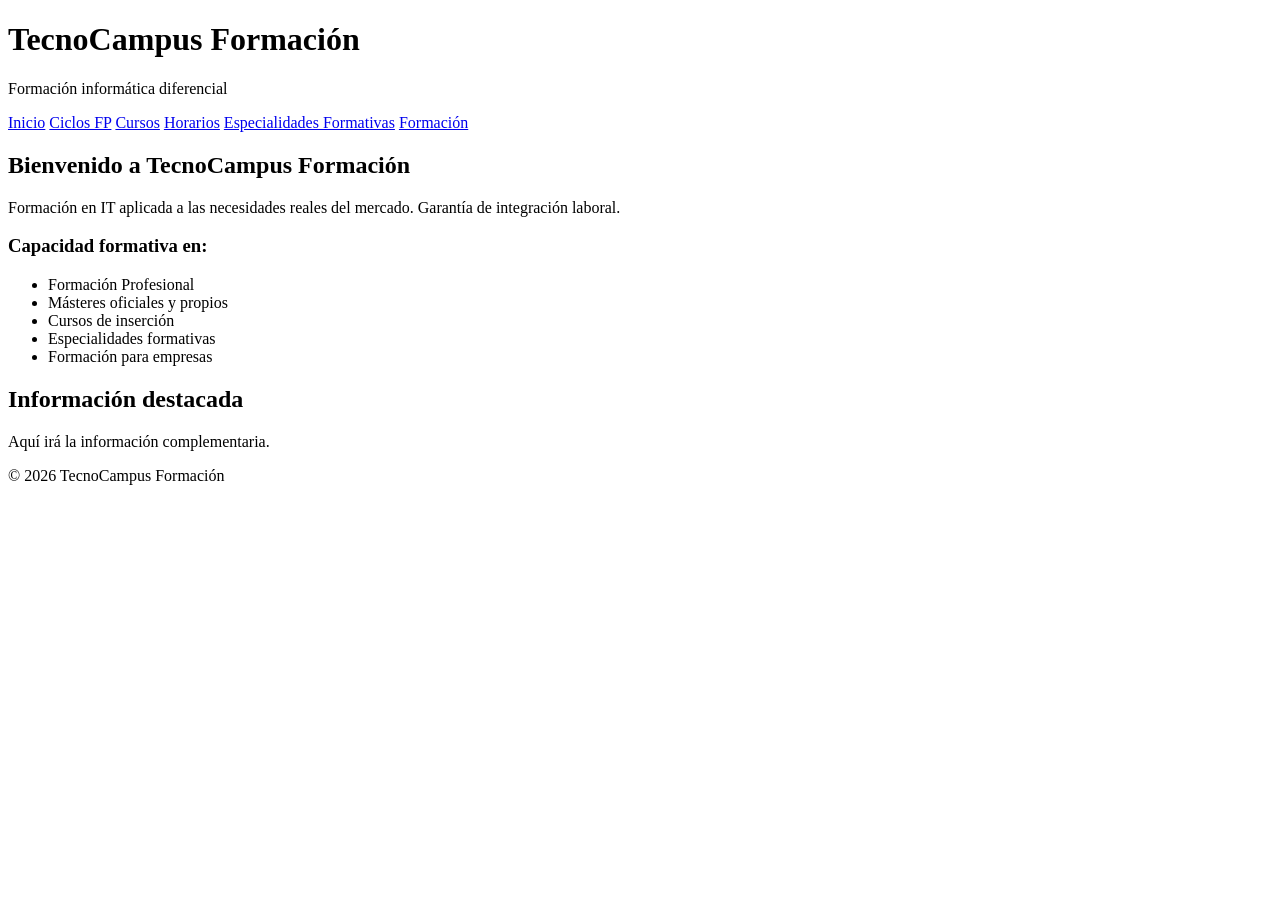
==== index.html @ 0d6e7faa "Crear estructura inicial de la web" ====
<!DOCTYPE html>
<html lang="es">

<head>
    <meta charset="UTF-8">
    <meta name="viewport" content="width=device-width, initial-scale=1.0">
    <title>TecnoCampus Formación</title>
    <link rel="stylesheet" href="css/estilos.css">
</head>

<body>

    <header>
        <h1>TecnoCampus Formación</h1>
        <p>Formación informática diferencial</p>
    </header>

    <nav>
        <a href="index.html">Inicio</a>
        <a href="ciclos.html">Ciclos FP</a>
        <a href="cursos.html">Cursos</a>
        <a href="horarios.html">Horarios</a>
        <a href="especialidades formativas.html">Especialidades Formativas</a>
        <a href="formacion.html">Formación</a>
    </nav>

<main>
    <h2>Bienvenido a TecnoCampus Formación</h2>

    <p>
        Formación en IT aplicada a las necesidades reales del mercado.
        Garantía de integración laboral.
    </p>

    <h3>Capacidad formativa en:</h3>

        <ul>
            <li>Formación Profesional</li>
            <li>Másteres oficiales y propios</li>
            <li>Cursos de inserción</li>
            <li>Especialidades formativas</li>
            <li>Formación para empresas</li>
        </ul>
</main>

    <aside>
        <h2>Información destacada</h2>
        <p>Aquí irá la información complementaria.</p>
    </aside>

    <footer>
        <p>&copy; 2026 TecnoCampus Formación</p>
    </footer>

</body>

</html>
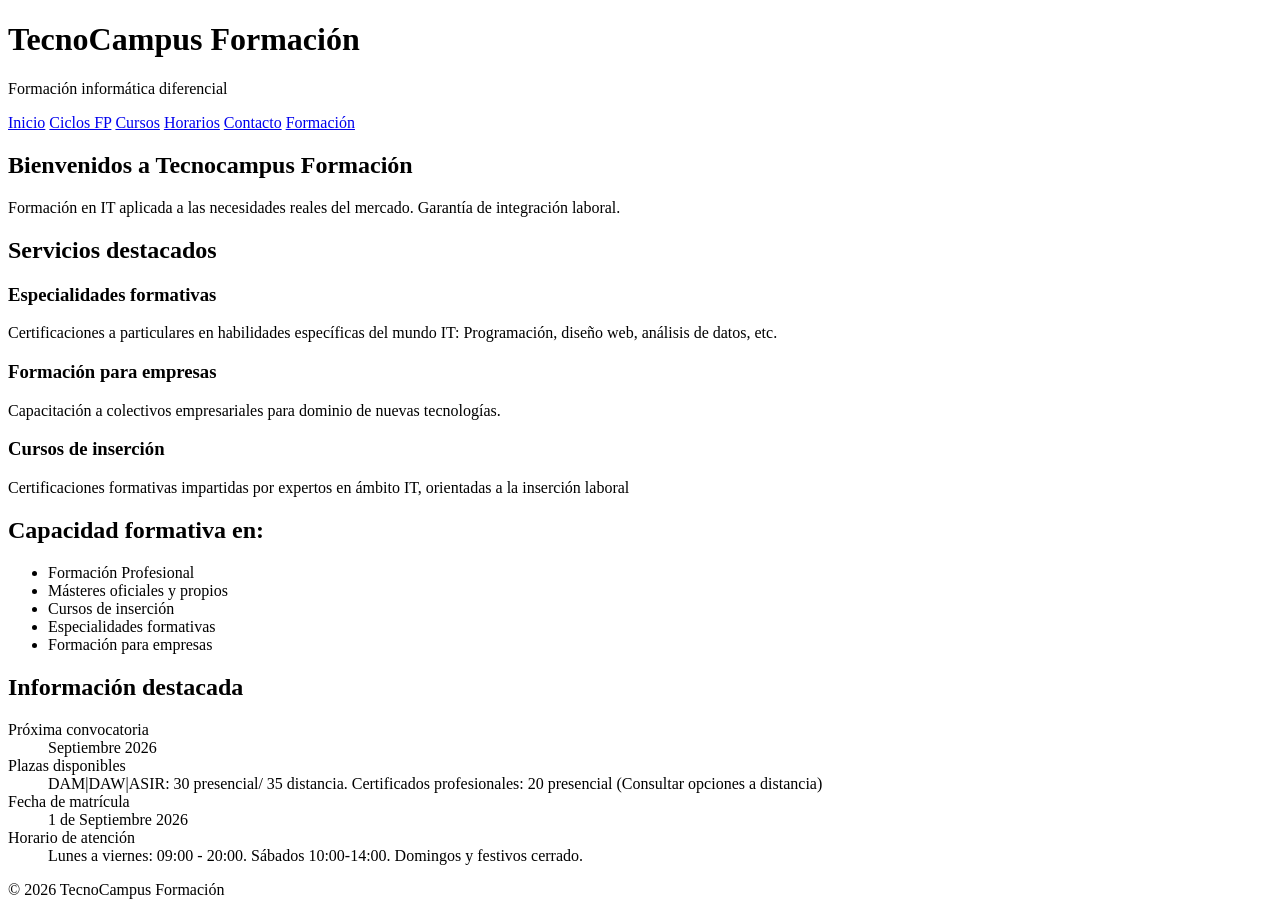
==== commit fbea0c26: "Segundo commit" ====
--- a/index.html
+++ b/index.html
@@ -20,32 +20,60 @@
         <a href="ciclos.html">Ciclos FP</a>
         <a href="cursos.html">Cursos</a>
         <a href="horarios.html">Horarios</a>
-        <a href="especialidades formativas.html">Especialidades Formativas</a>
+        <a href="contacto.html">Contacto</a>
         <a href="formacion.html">Formación</a>
     </nav>
 
 <main>
-    <h2>Bienvenido a TecnoCampus Formación</h2>
-
-    <p>
+    <section>
+    <h2>Bienvenidos a Tecnocampus Formación</h2>
+        <p>
         Formación en IT aplicada a las necesidades reales del mercado.
         Garantía de integración laboral.
-    </p>
-
-    <h3>Capacidad formativa en:</h3>
-
-        <ul>
-            <li>Formación Profesional</li>
-            <li>Másteres oficiales y propios</li>
-            <li>Cursos de inserción</li>
-            <li>Especialidades formativas</li>
-            <li>Formación para empresas</li>
-        </ul>
+        </p>
+    </section>
+    <section>
+        <h2>Servicios destacados</h2>
+            <article>
+                <h3>Especialidades formativas</h3>
+                    <p> Certificaciones a particulares en habilidades específicas del mundo IT: Programación, diseño web, análisis de datos, etc.</p>
+            </article>
+            <article>
+                <h3>Formación para empresas</h3>
+                    <p>Capacitación a colectivos empresariales para dominio de nuevas tecnologías.</p>
+            </article>
+            <article>
+                <h3>Cursos de inserción</h3>
+                    <p>Certificaciones formativas impartidas por expertos en ámbito IT, orientadas a la inserción laboral</p>
+            </article>
+    </section>
+    <section>
+            <h2>Capacidad formativa en:</h2>
+                <ul>
+                    <li>Formación Profesional</li>
+                    <li>Másteres oficiales y propios</li>
+                    <li>Cursos de inserción</li>
+                    <li>Especialidades formativas</li>
+                    <li>Formación para empresas</li>
+                </ul>
+    </section>
 </main>
 
     <aside>
         <h2>Información destacada</h2>
-        <p>Aquí irá la información complementaria.</p>
+            <dl>
+                <dt>Próxima convocatoria</dt>
+                <dd>Septiembre 2026</dd>
+                <dt>Plazas disponibles</dt>
+                <dd>DAM|DAW|ASIR: 30 presencial/ 35 distancia. Certificados profesionales: 20 presencial (Consultar opciones a distancia)</dd>
+                <dt>Fecha de matrícula</dt>
+                <dd>1 de Septiembre 2026</dd>
+                <dt>Horario de atención</dt>
+                <dd>Lunes a viernes: 09:00 - 20:00. 
+                    Sábados 10:00-14:00. Domingos y festivos cerrado.
+                </dd>
+                
+            </dl>
     </aside>
 
     <footer>
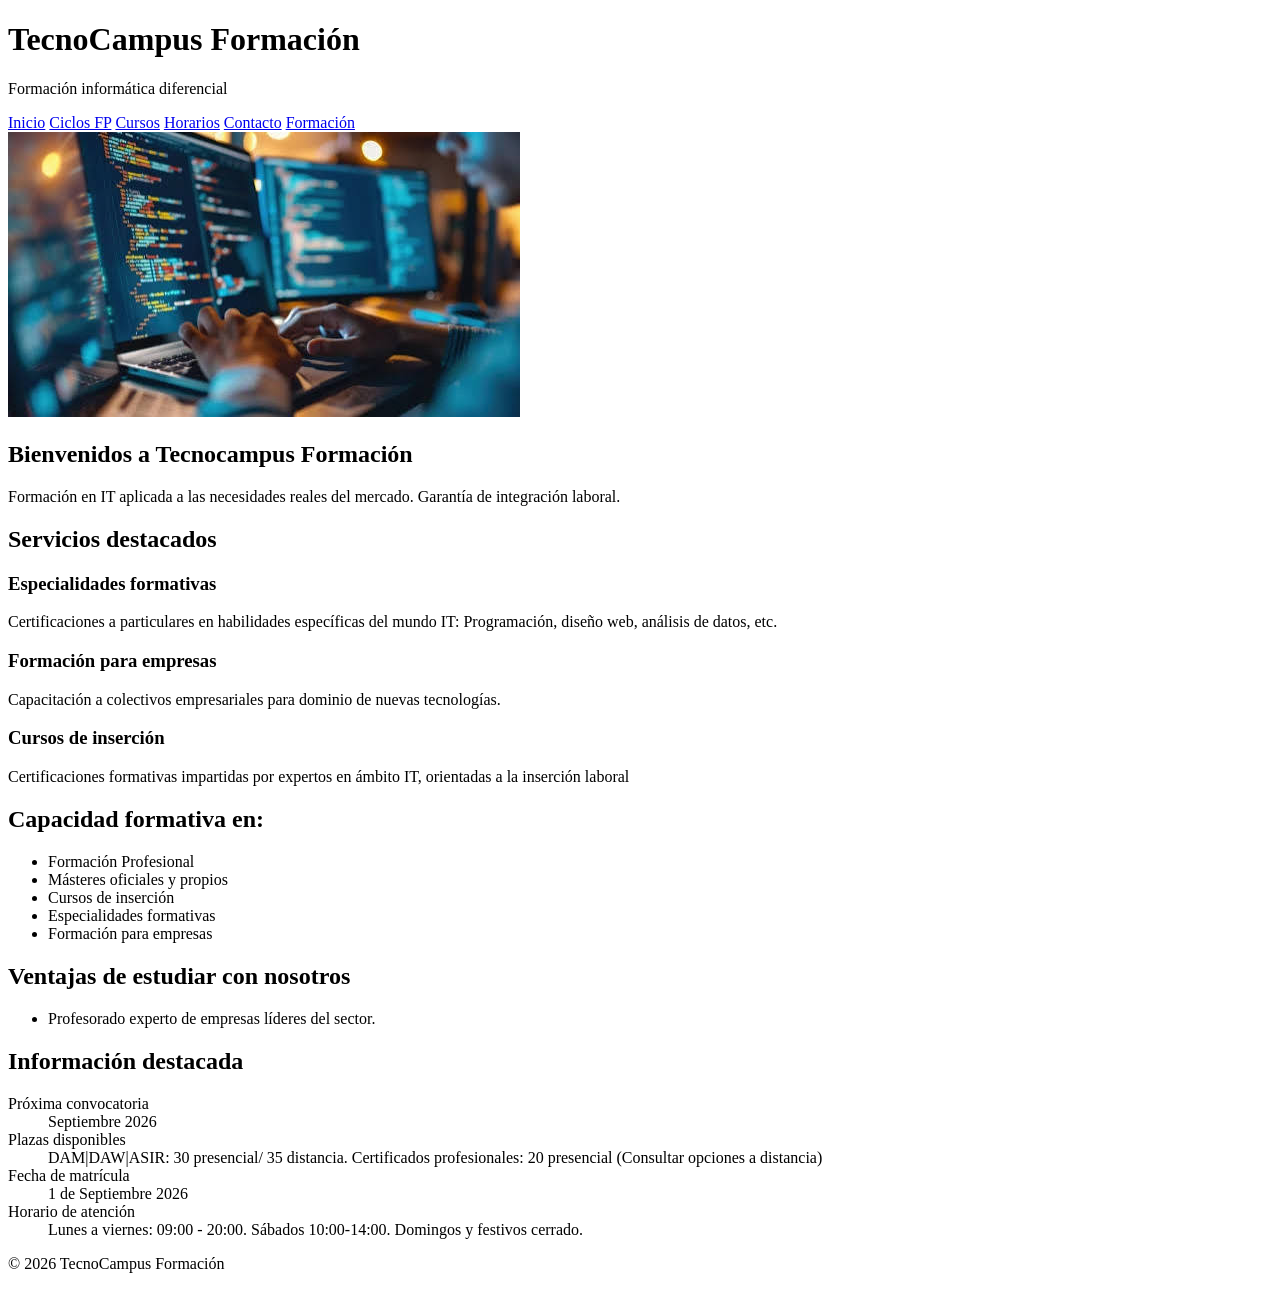
==== commit 39b86a6f: "FOTO" ====
--- a/index.html
+++ b/index.html
@@ -26,7 +26,8 @@
 
 <main>
     <section>
-    <h2>Bienvenidos a Tecnocampus Formación</h2>
+        <img src="img/PersonaProg.jpg" alt="Alumno programando">
+        <h2>Bienvenidos a Tecnocampus Formación</h2>
         <p>
         Formación en IT aplicada a las necesidades reales del mercado.
         Garantía de integración laboral.
@@ -57,6 +58,12 @@
                     <li>Formación para empresas</li>
                 </ul>
     </section>
+    <section>
+            <h2>Ventajas de estudiar con nosotros</h2>
+                <ul>
+                    <li>Profesorado experto de empresas líderes del sector.</li>
+                </ul>
+    </section>
 </main>
 
     <aside>
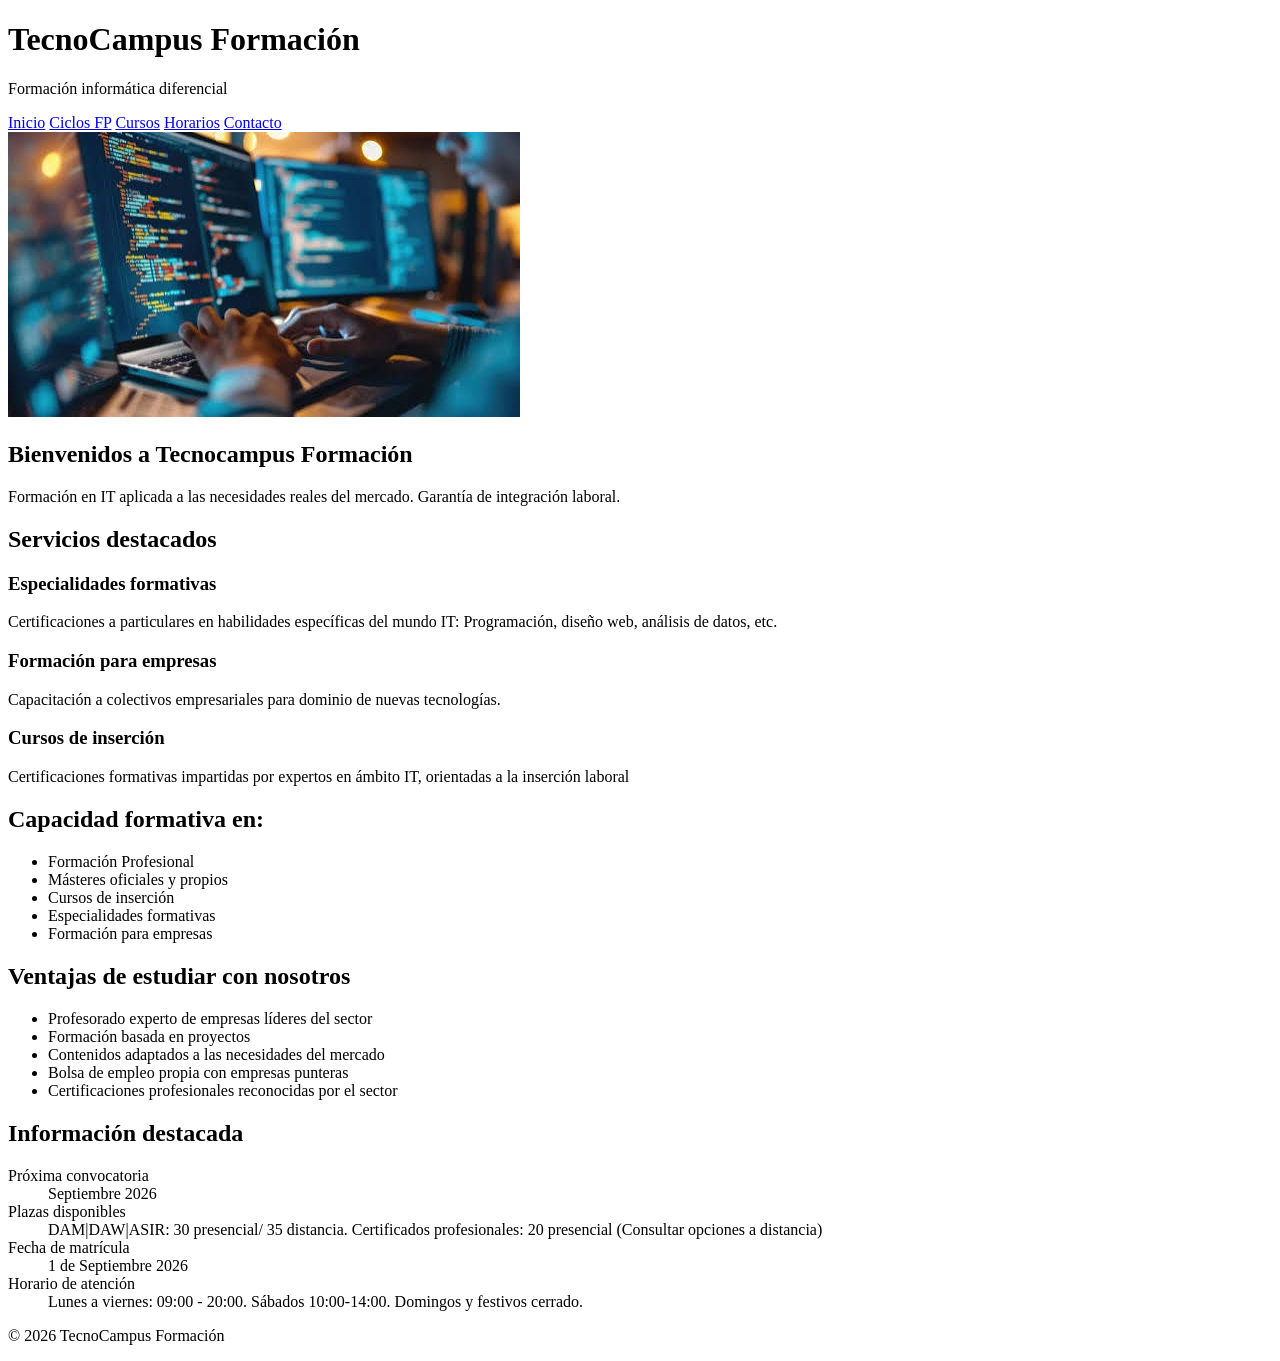
==== commit 8abede7d: "FOTO 1" ====
--- a/index.html
+++ b/index.html
@@ -21,8 +21,7 @@
         <a href="cursos.html">Cursos</a>
         <a href="horarios.html">Horarios</a>
         <a href="contacto.html">Contacto</a>
-        <a href="formacion.html">Formación</a>
-    </nav>
+        
 
 <main>
     <section>
@@ -61,7 +60,11 @@
     <section>
             <h2>Ventajas de estudiar con nosotros</h2>
                 <ul>
-                    <li>Profesorado experto de empresas líderes del sector.</li>
+                    <li>Profesorado experto de empresas líderes del sector</li>
+                    <li>Formación basada en proyectos</li>
+                    <li>Contenidos adaptados a las necesidades del mercado</li>
+                    <li>Bolsa de empleo propia con empresas punteras</li>
+                    <li>Certificaciones profesionales reconocidas por el sector</li>
                 </ul>
     </section>
 </main>
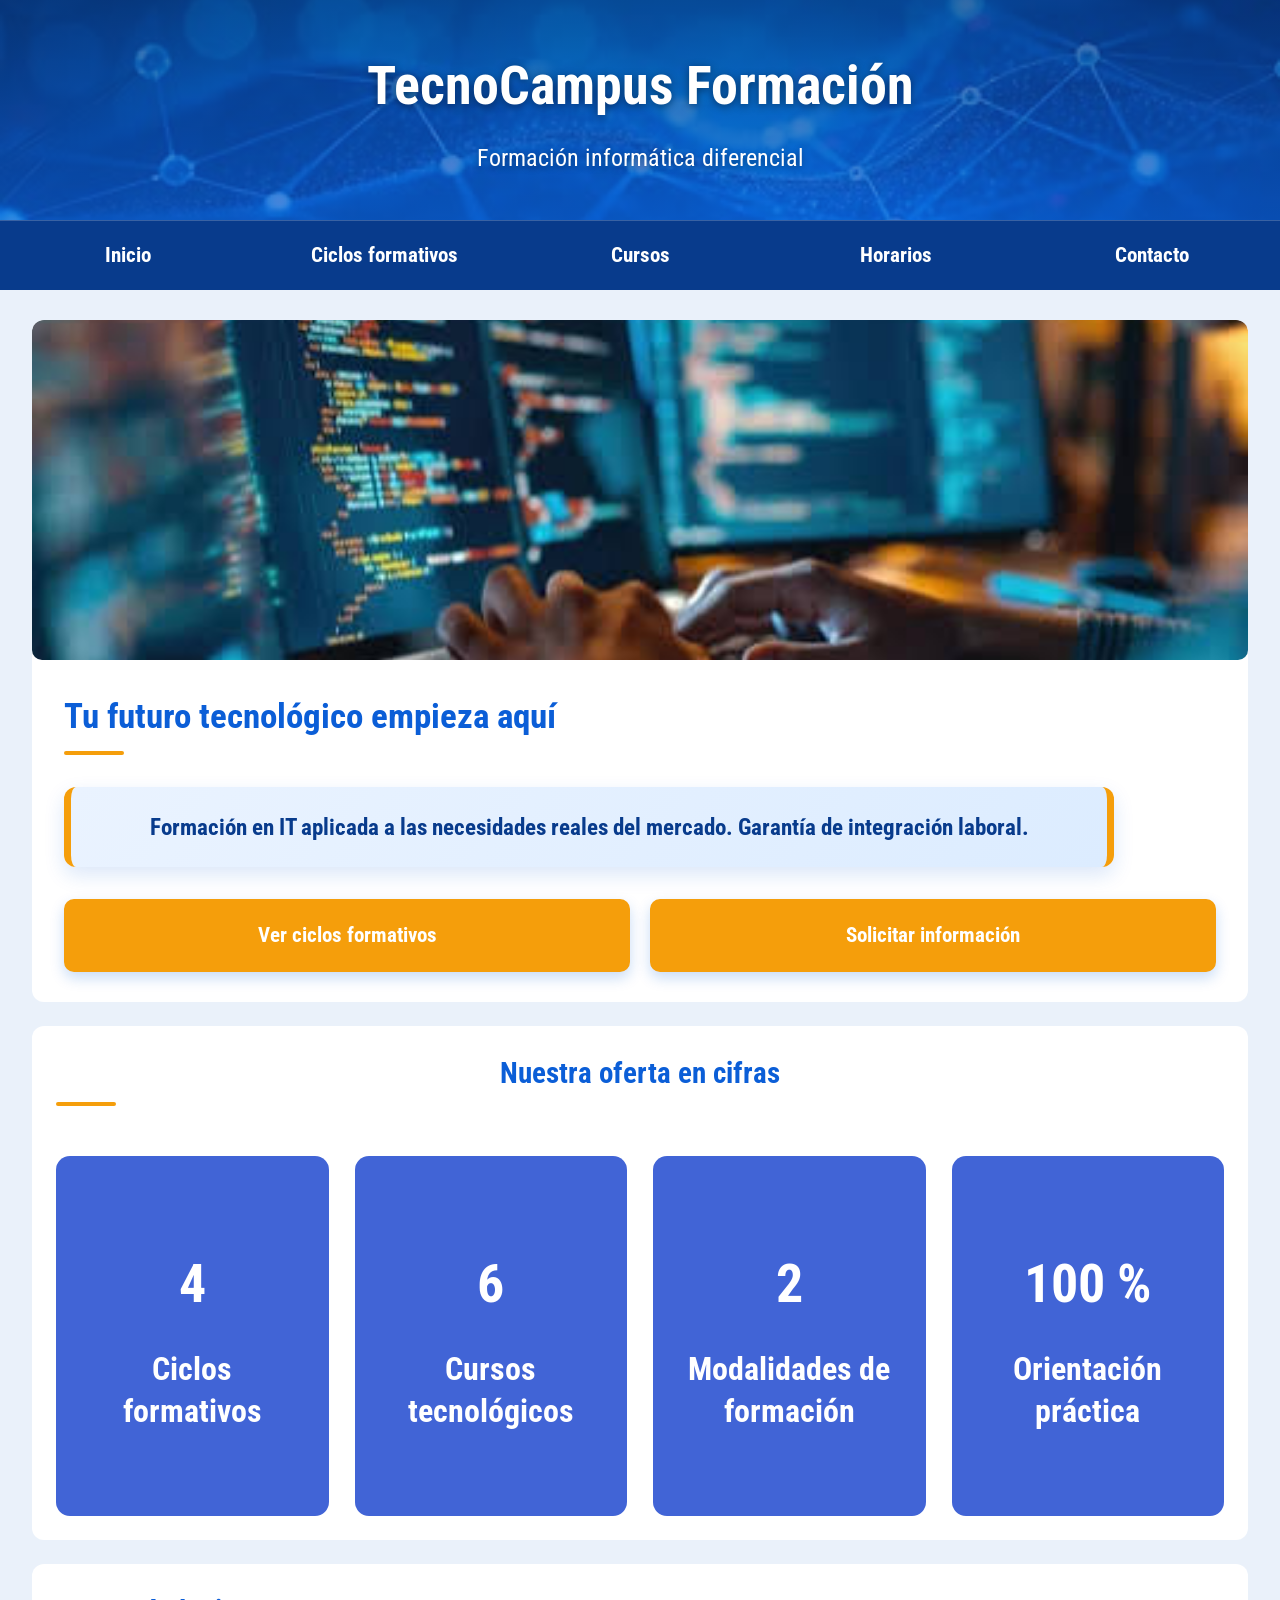
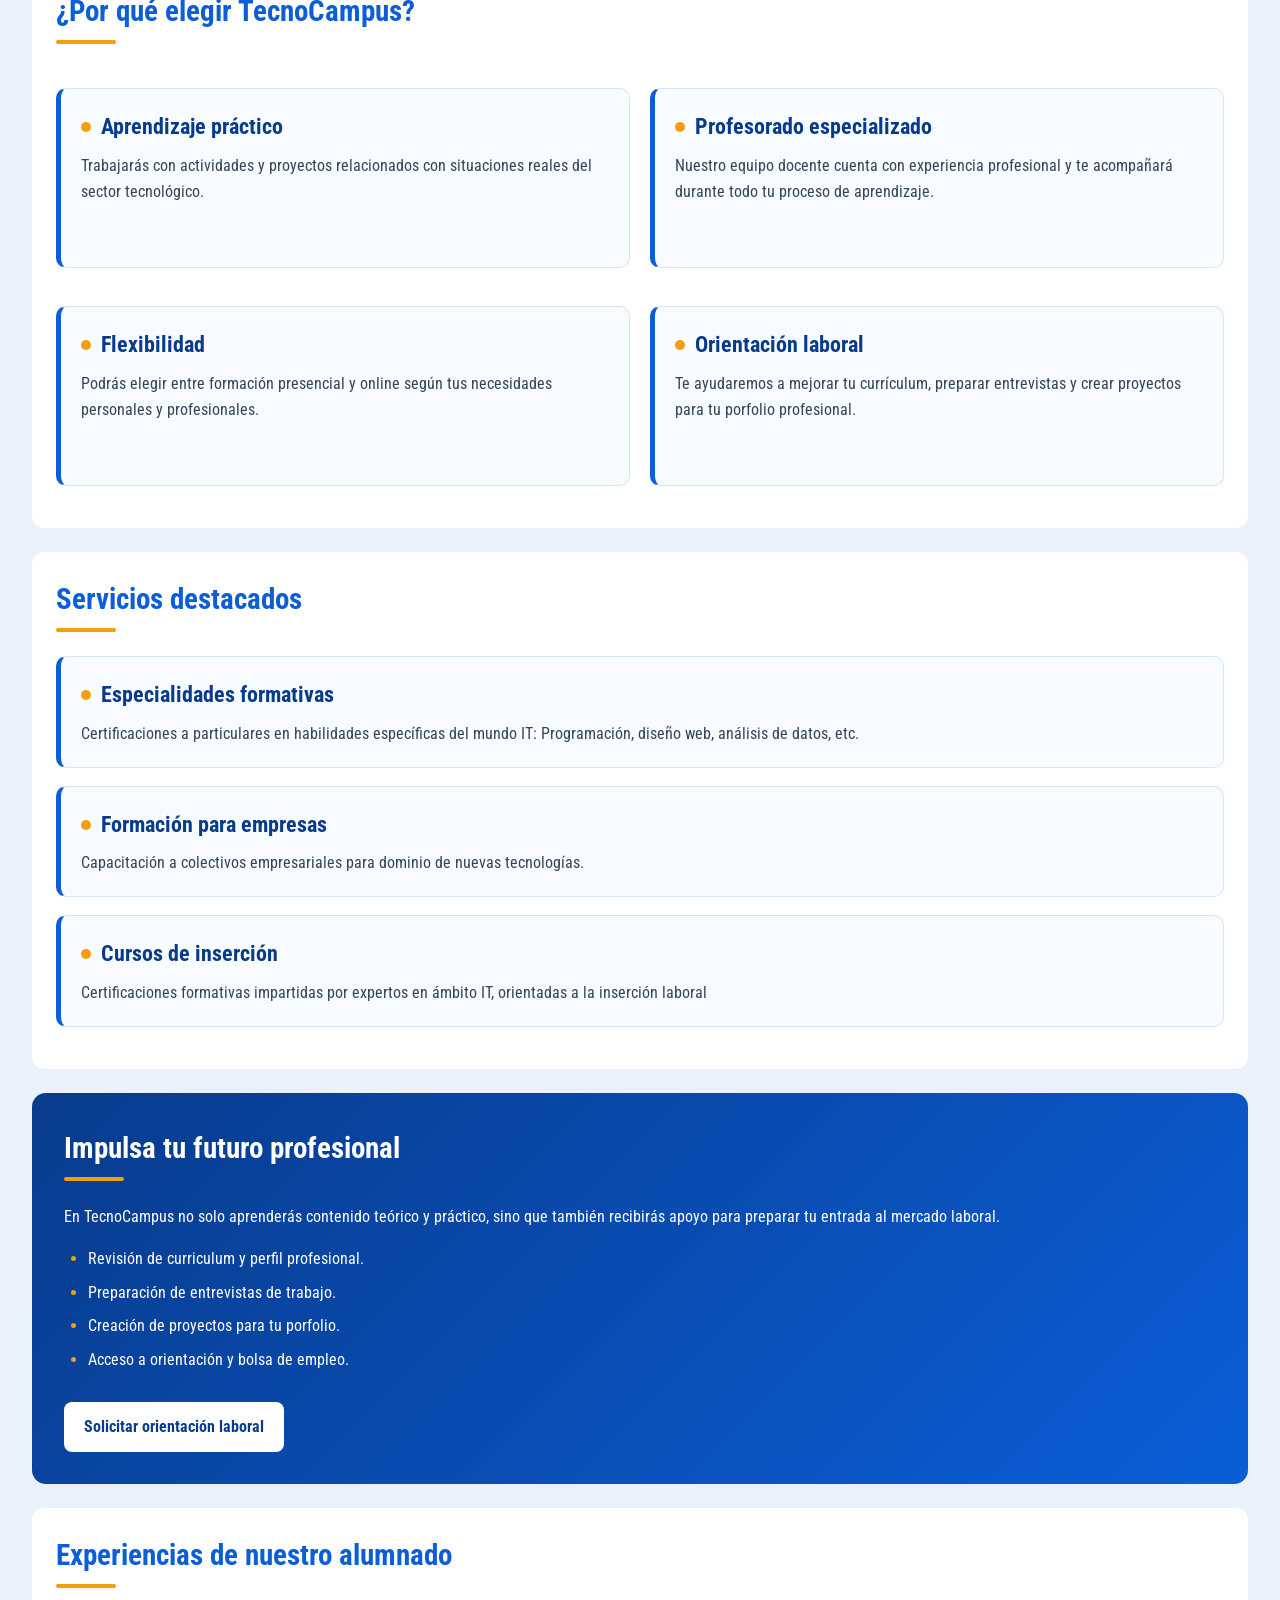
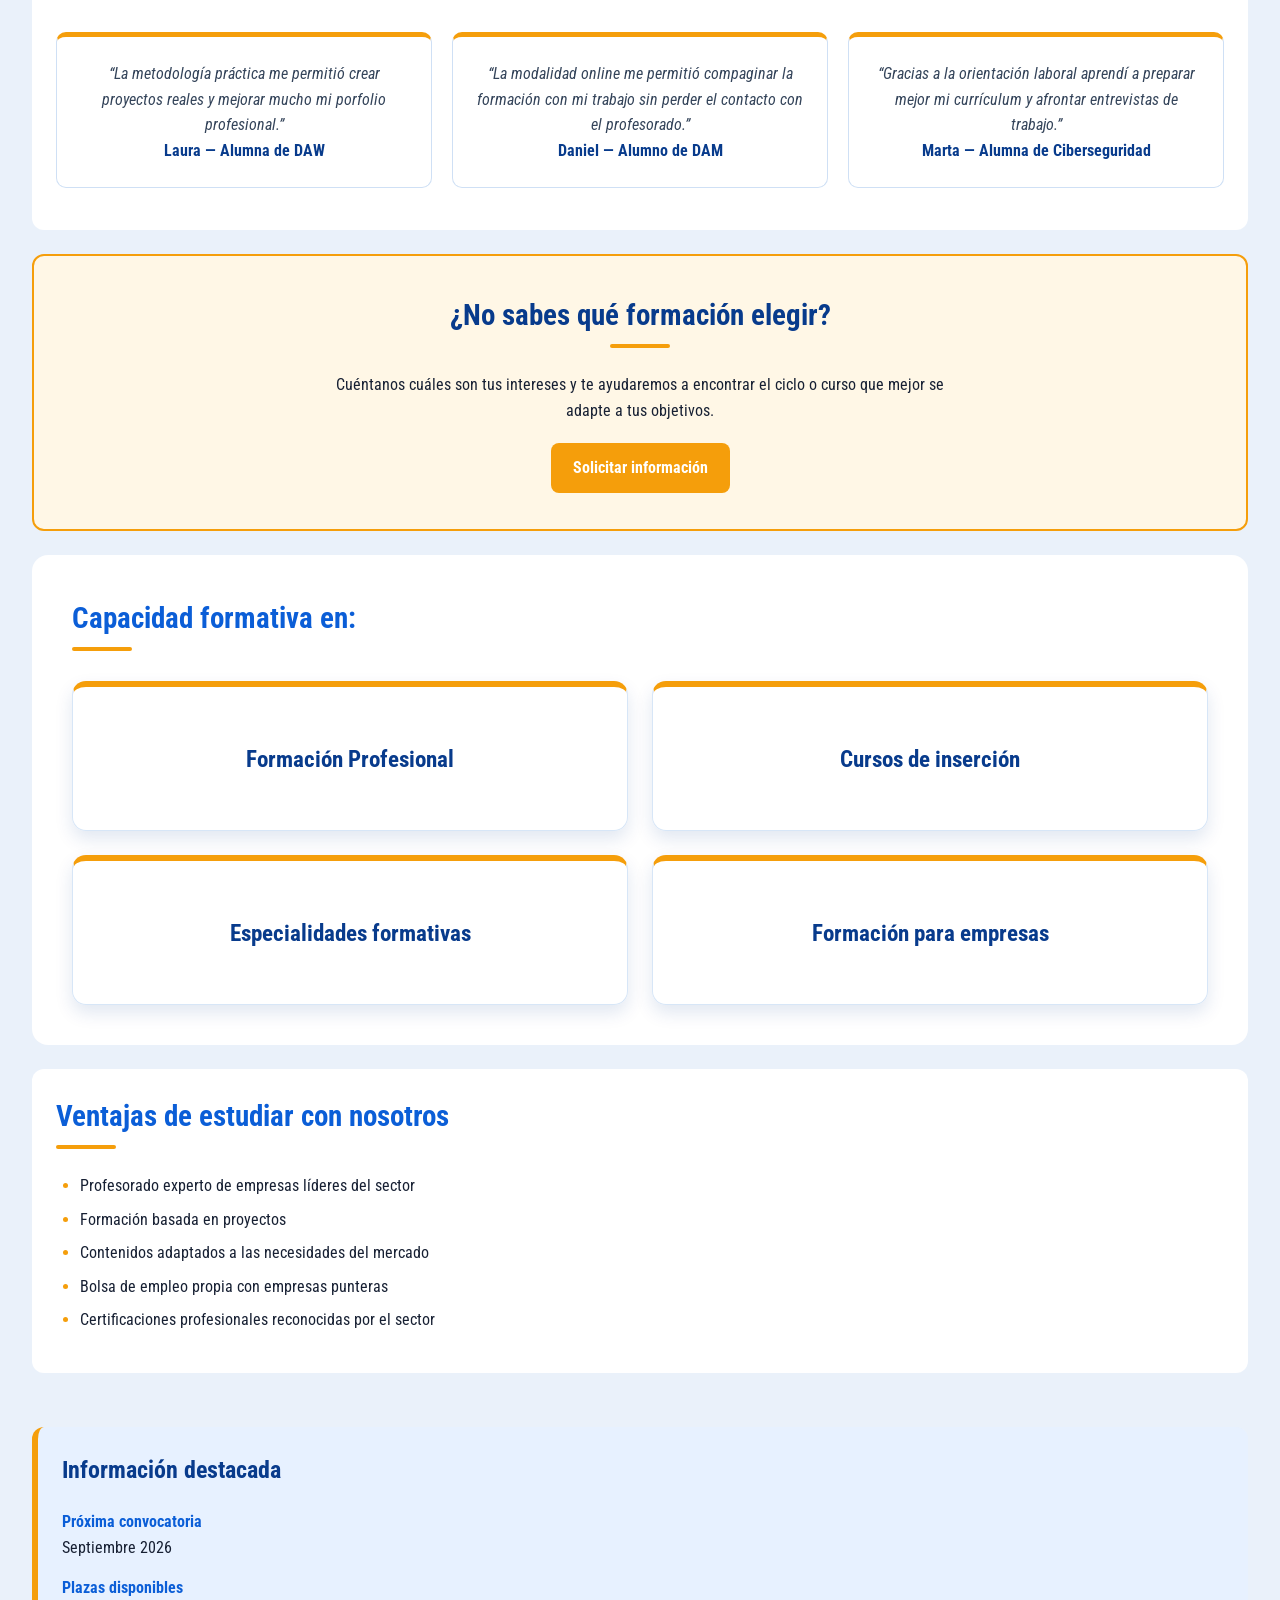
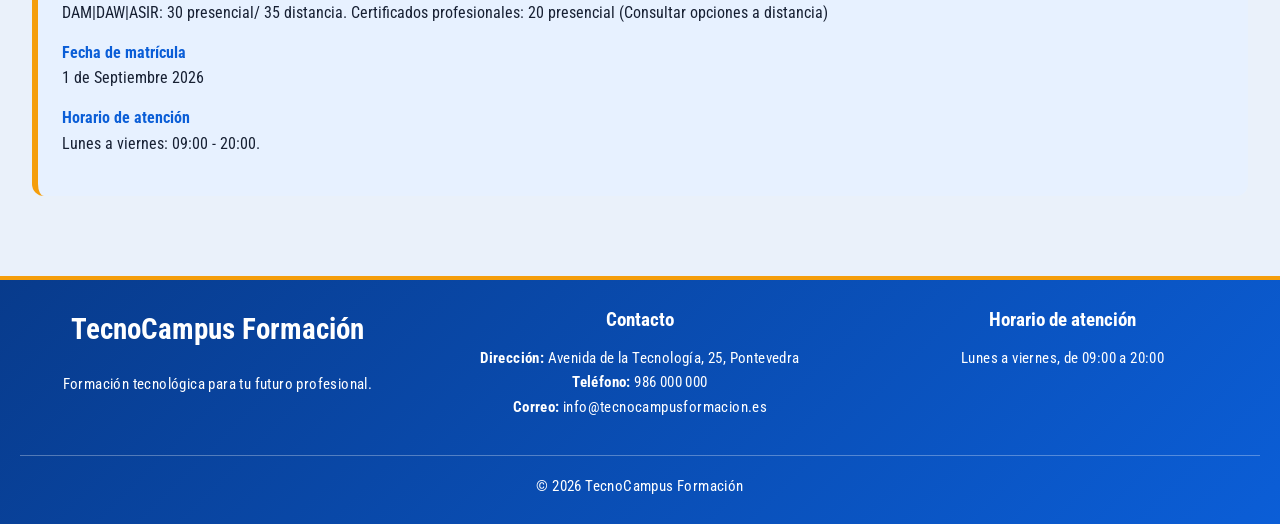
==== commit cf70e507: "Actualizar diseño CSS" ====
--- a/index.html
+++ b/index.html
@@ -5,32 +5,145 @@
     <meta charset="UTF-8">
     <meta name="viewport" content="width=device-width, initial-scale=1.0">
     <title>TecnoCampus Formación</title>
+    <link rel="preconnect" href="https://fonts.googleapis.com">
+    <link rel="preconnect" href="https://fonts.gstatic.com" crossorigin>
+    <link href="https://fonts.googleapis.com/css2?family=Roboto+Condensed:ital,wght@0,100..900;1,100..900&display=swap" rel="stylesheet">
     <link rel="stylesheet" href="css/estilos.css">
 </head>
-
 <body>
-
     <header>
         <h1>TecnoCampus Formación</h1>
         <p>Formación informática diferencial</p>
     </header>
-
-    <nav>
-        <a href="index.html">Inicio</a>
-        <a href="ciclos.html">Ciclos FP</a>
-        <a href="cursos.html">Cursos</a>
-        <a href="horarios.html">Horarios</a>
-        <a href="contacto.html">Contacto</a>
-        
+      <nav>
+    <ul>
+        <li>
+            <a href="index.html">Inicio</a>
+        </li>
+        <li class="desplegable">
+            <a href="ciclos.html">Ciclos formativos</a>
+            <ul class="submenu">
+                <li><a href="ciclos.html#smr">SMR</a></li>
+                <li><a href="ciclos.html#dam">DAM</a></li>
+                <li><a href="ciclos.html#daw">DAW</a></li>
+                <li><a href="ciclos.html#asir">ASIR</a></li>
+            </ul>
+        </li>
+        <li class="desplegable">
+    <a href="cursos.html">Cursos</a>
+    <ul class="submenu">
+        <li><a href="cursos.html#html-css">HTML y CSS</a></li>
+        <li><a href="cursos.html#programacion">Programación</a></li>
+        <li><a href="cursos.html#ciberseguridad">Ciberseguridad</a></li>
+        <li><a href="cursos.html#bases-datos">Bases de datos</a></li>
+        <li><a href="cursos.html#linux">Linux</a></li>
+        <li><a href="cursos.html#inteligencia-artificial">Inteligencia artificial</a></li>
+    </ul>
+        <li><a href="horarios.html">Horarios</a></li>
+        <li><a href="contacto.html">Contacto</a></li>
+    </ul>
+    </li>
+</nav>
 
 <main>
-    <section>
+    <section class="portada">
         <img src="img/PersonaProg.jpg" alt="Alumno programando">
-        <h2>Bienvenidos a Tecnocampus Formación</h2>
-        <p>
-        Formación en IT aplicada a las necesidades reales del mercado.
-        Garantía de integración laboral.
+        <h2>Tu futuro tecnológico empieza aquí</h2>
+        <p class="eslogan">Formación en IT aplicada a las necesidades reales del mercado. Garantía de integración laboral.</p>
+        <p class="botones-portada">
+            <a href="ciclos.html">Ver ciclos formativos</a>
+            <a href="contacto.html">Solicitar información</a>
         </p>
+    </section>
+   <section class="cifras">
+    <h2>Nuestra oferta en cifras</h2>
+    <article class="tarjeta-cifra">
+        <div class="interior-cifra">
+            <div class="resumen-cifra">
+                <h3>4</h3>
+                <p>Ciclos formativos</p>
+            </div>
+            <div class="detalle-cifra">
+                <h3>Ciclos formativos</h3>
+                <ul>
+                    <li>SMR</li>
+                    <li>DAM</li>
+                    <li>DAW</li>
+                    <li>ASIR</li>
+                </ul>
+            </div>
+        </div>
+    </article>
+    <article class="tarjeta-cifra">
+        <div class="interior-cifra">
+            <div class="resumen-cifra">
+                <h3>6</h3>
+                <p>Cursos tecnológicos</p>
+            </div>
+            <div class="detalle-cifra">
+                <h3>Cursos tecnológicos</h3>
+                <ul>
+                    <li>HTML y CSS</li>
+                    <li>Programación</li>
+                    <li>Ciberseguridad</li>
+                    <li>Bases de datos</li>
+                    <li>Linux</li>
+                    <li>Inteligencia artificial</li>
+                </ul>
+            </div>
+        </div>
+    </article>
+    <article class="tarjeta-cifra">
+        <div class="interior-cifra">
+            <div class="resumen-cifra">
+                <h3>2</h3>
+                <p>Modalidades de formación</p>
+            </div>
+            <div class="detalle-cifra">
+                <h3>Modalidades</h3>
+                <ul>
+                    <li>Presencial</li>
+                    <li>Online</li>
+                </ul>
+            </div>
+        </div>
+    </article>
+    <article class="tarjeta-cifra">
+        <div class="interior-cifra">
+            <div class="resumen-cifra">
+                <h3>100 %</h3>
+                <p>Orientación práctica</p>
+            </div>
+            <div class="detalle-cifra">
+                <h3>Orientación práctica</h3>
+                <ul>
+                    <li>Proyectos reales</li>
+                    <li>Ejercicios prácticos</li>
+                    <li>Trabajo en equipo</li>
+                    <li>Orientación laboral</li>
+                </ul>
+            </div>
+        </div>
+    </article>
+</section>
+    <section class="motivos">
+    <h2>¿Por qué elegir TecnoCampus?</h2>
+        <article>
+            <h3>Aprendizaje práctico</h3>
+            <p>Trabajarás con actividades y proyectos relacionados con situaciones reales del sector tecnológico.</p>
+        </article>
+        <article>
+        <h3>Profesorado especializado</h3>
+            <p>Nuestro equipo docente cuenta con experiencia profesional y te acompañará durante todo tu proceso de aprendizaje.</p>
+        </article>
+        <article>
+            <h3>Flexibilidad</h3>
+                <p>Podrás elegir entre formación presencial y online según tus necesidades personales y profesionales.</p>
+        </article>
+        <article>
+            <h3>Orientación laboral</h3>
+                <p>Te ayudaremos a mejorar tu currículum, preparar entrevistas y crear proyectos para tu porfolio profesional.</p>
+        </article>
     </section>
     <section>
         <h2>Servicios destacados</h2>
@@ -47,11 +160,41 @@
                     <p>Certificaciones formativas impartidas por expertos en ámbito IT, orientadas a la inserción laboral</p>
             </article>
     </section>
-    <section>
+    <section class="empleabilidad">
+        <h2>Impulsa tu futuro profesional</h2>
+            <p>En TecnoCampus no solo aprenderás contenido teórico y práctico, sino que también recibirás apoyo para preparar tu entrada al mercado laboral.</p>
+                <ul>
+                    <li>Revisión de curriculum y perfil profesional.</li>
+                    <li>Preparación de entrevistas de trabajo.</li>
+                    <li>Creación de proyectos para tu porfolio.</li>
+                    <li>Acceso a orientación y bolsa de empleo.</li>
+                </ul>
+        <a href="contacto.html">Solicitar orientación laboral</a>
+    </section>
+    <section class="testimonios">
+    <h2>Experiencias de nuestro alumnado</h2>
+        <article>
+            <p>“La metodología práctica me permitió crear proyectos reales y mejorar mucho mi porfolio profesional.”</p>
+            <h3>Laura — Alumna de DAW</h3>
+        </article>
+        <article>
+            <p>“La modalidad online me permitió compaginar la formación con mi trabajo sin perder el contacto con el profesorado.”</p>
+            <h3>Daniel — Alumno de DAM</h3>
+        </article>
+        <article>
+            <p>“Gracias a la orientación laboral aprendí a preparar mejor mi currículum y afrontar entrevistas de trabajo.”</p>
+            <h3>Marta — Alumna de Ciberseguridad</h3>
+        </article>
+    </section>
+    <section class="llamada">
+    <h2>¿No sabes qué formación elegir?</h2>
+        <p>Cuéntanos cuáles son tus intereses y te ayudaremos a encontrar el ciclo o curso que mejor se adapte a tus objetivos.</p>
+    <a href="contacto.html">Solicitar información</a>
+    </section>
+    <section class="capacidad">
             <h2>Capacidad formativa en:</h2>
                 <ul>
                     <li>Formación Profesional</li>
-                    <li>Másteres oficiales y propios</li>
                     <li>Cursos de inserción</li>
                     <li>Especialidades formativas</li>
                     <li>Formación para empresas</li>
@@ -68,7 +211,6 @@
                 </ul>
     </section>
 </main>
-
     <aside>
         <h2>Información destacada</h2>
             <dl>
@@ -79,17 +221,30 @@
                 <dt>Fecha de matrícula</dt>
                 <dd>1 de Septiembre 2026</dd>
                 <dt>Horario de atención</dt>
-                <dd>Lunes a viernes: 09:00 - 20:00. 
-                    Sábados 10:00-14:00. Domingos y festivos cerrado.
-                </dd>
+                <dd>Lunes a viernes: 09:00 - 20:00.</dd>
                 
             </dl>
     </aside>
 
     <footer>
-        <p>&copy; 2026 TecnoCampus Formación</p>
+        <section>
+            <h2>TecnoCampus Formación</h2>
+            <p>Formación tecnológica para tu futuro profesional.</p>
+        </section>
+        <section>
+            <h3>Contacto</h3>
+                <address>
+                    <p><strong>Dirección:</strong> Avenida de la Tecnología, 25, Pontevedra</p>
+                    <p><strong>Teléfono:</strong> 986 000 000</p>
+                    <p><strong>Correo:</strong> info@tecnocampusformacion.es</p>
+                </address>
+        </section>
+        <section>
+            <h3>Horario de atención</h3>
+            <p>Lunes a viernes, de 09:00 a 20:00</p>
+        </section>
+        <p class="copyright">&copy; 2026 TecnoCampus Formación</p>
     </footer>
-
 </body>
 
 </html>
--- a/css/estilos.css
+++ b/css/estilos.css
@@ -0,0 +1,1106 @@
+* {
+    box-sizing: border-box;
+}
+
+body {
+    margin: 0;
+    font-family: "Roboto Condensed", sans-serif;
+    background-color: #eaf1fa;
+    color: #172033;
+    line-height: 1.6;
+}
+header {
+     background-image:
+        linear-gradient(rgba(8, 59, 140, 0.65), rgba(8, 59, 140, 0.65)),
+        url("../img/cabecera.jpg");
+
+    background-size: cover;
+    background-position: center;
+    background-repeat: no-repeat;
+
+    min-height: 180px;
+    padding: 35px 20px;
+
+    display: flex;
+    flex-direction: column;
+    justify-content: center;
+    align-items: center;
+
+    color: white;
+    text-align: center;
+}
+
+nav {
+    background-color: #083b8c;
+    padding: 12px 20px;
+    margin: 0;
+    border-top: 1px solid rgba(255, 255, 255, 0.2);
+}
+
+header h1 {
+     color: white;
+    margin: 0;
+    font-size: 3.4rem;
+    text-shadow: 0 2px 8px rgba(0, 0, 0, 0.45);
+}
+
+header p {
+    color: white;
+    margin: 10px 0 0;
+    font-size: 1.5rem;
+    text-shadow: 0 2px 6px rgba(0, 0, 0, 0.4);
+}
+nav {
+    background-color: #083b8c;
+    padding:0;
+}
+nav ul {
+    margin: 0;
+    padding: 0;
+    list-style: none;
+    display: flex;
+    width: 100%;
+    gap: 0;
+}
+nav li {
+    flex: 1;
+}
+nav a {
+    color: white;
+    text-decoration: none;
+    font-weight: 600;
+}
+nav a:hover {
+    color: #b9dcff;
+}
+.desplegable {
+    position: relative;
+}
+
+.submenu {
+    display: none;
+    position: absolute;
+    top: 100%;
+    left: 0;
+    background-color: #083b8c;
+    min-width: 180px;
+    padding: 8px 0;
+    z-index: 10;
+}
+
+.desplegable:hover .submenu {
+    display: block;
+}
+.submenu li {
+    width: 100%;
+}
+
+.submenu a {
+    display: block;
+    padding: 10px 16px;
+    white-space: nowrap;
+}
+
+.submenu a:hover {
+    background-color: #0b5ed7;
+}
+main {
+    width: 90%;
+    max-width: 1200px;
+    margin: 40px auto;
+}
+section {
+    background-color: white;
+    margin-bottom: 24px;
+    padding: 24px;
+    border-radius: 12px;
+}
+section h2 {
+    color: #0b5ed7;
+    margin-top: 0;
+    font-size: 1.8rem;
+}
+
+section h3 {
+    color: #083b8c;
+    margin-bottom: 8px;
+}
+section p {
+    margin-top: 0;
+}
+img {
+    max-width: 100%;
+    height: auto;
+    display: block;
+    border-radius: 10px;
+}
+section > img {
+    margin-bottom: 20px;
+}
+article {
+    background-color: #f8fbff;
+    border: 1px solid #d7e6f7;
+    border-left: 5px solid #0b5ed7;
+    padding: 20px;
+    margin-bottom: 18px;
+    border-radius: 10px;
+}
+article:hover {
+    transform: translateY(-3px);
+    box-shadow: 0 8px 18px rgba(11, 94, 215, 0.15);
+    transition: 0.3s;
+}
+aside {
+    width: 95%;
+    max-width: 1400px;
+    margin: 0 auto 30px;
+    padding: 24px;
+    background-color: #e7f1ff;
+    border-left: 6px solid #f59e0b;
+    border-radius: 12px;
+}
+aside h2 {
+    margin-top: 0;
+    color: #083b8c;
+}
+aside dt {
+    font-weight: 700;
+    color: #0b5ed7;
+    margin-top: 14px;
+}
+
+aside dd {
+    margin-left: 0;
+    margin-bottom: 10px;
+}
+footer {
+    display: grid;
+    grid-template-columns: repeat(3, 1fr);
+    gap: 28px;
+    background: linear-gradient(135deg, #083b8c, #0b5ed7);
+    color: white;
+    padding: 36px 8%;
+    margin-top: 40px;
+    border-top: 4px solid #f59e0b;
+}
+
+footer section {
+    background: none;
+    padding: 0;
+    margin: 0;
+    text-align: center;
+    border: none;
+    border-radius: 0;
+}
+
+footer h2,
+footer h3 {
+    margin-top: 0;
+    margin-bottom: 10px;
+    color: white;
+}
+
+footer h2::after,
+footer h3::after {
+    display: none;
+}
+
+footer address {
+    font-style: normal;
+}
+
+footer p {
+    margin: 5px 0;
+    color: white;
+}
+
+footer .copyright {
+    grid-column: 1 / -1;
+    text-align: center;
+    border-top: 1px solid rgba(255, 255, 255, 0.3);
+    padding-top: 18px;
+    margin-top: 8px;
+}
+
+@media (max-width: 700px) {
+    footer {
+        grid-template-columns: 1fr;
+    }
+
+    footer .copyright {
+        grid-column: 1;
+    }
+}
+table {
+    width: 100%;
+    border-collapse: collapse;
+    margin-top: 20px;
+    background-color: white;
+}
+th,
+td {
+    padding: 14px;
+    text-align: left;
+    border: 1px solid #d7e6f7;
+}
+tbody tr:nth-child(even) {
+    background-color: #f0f6ff;
+}
+tbody tr:hover {
+    background-color: #dcecff;
+}
+caption {
+    margin-bottom: 12px;
+    font-weight: 600;
+    color: #083b8c;
+}
+form {
+    display: grid;
+    gap: 18px;
+}
+form p {
+    margin: 0;
+}
+label {
+    display: block;
+    margin-bottom: 6px;
+    font-weight: 600;
+    color: #083b8c;
+}
+input,
+select,
+textarea {
+    width: 100%;
+    padding: 12px;
+    border: 1px solid #b8cce3;
+    border-radius: 8px;
+    font-family: "Roboto Condensed", sans-serif;
+    font-size: 1rem;
+}
+input:focus,
+select:focus,
+textarea:focus {
+    outline: none;
+    border-color: #0b5ed7;
+    box-shadow: 0 0 0 3px rgba(11, 94, 215, 0.15);
+}
+button {
+    background-color: #0b5ed7;
+    color: white;
+    border: none;
+    padding: 12px 20px;
+    border-radius: 8px;
+    font-family: "Roboto Condensed", sans-serif;
+    font-weight: 700;
+    cursor: pointer;
+}
+
+button:hover {
+    background-color: #083b8c;
+}
+input[type="checkbox"] {
+    width: auto;
+    margin-right: 8px;
+}
+input[type="checkbox"] + label {
+    display: inline;
+    margin-bottom: 0;
+    font-weight: 400;
+}
+section ul,
+section ol {
+    padding-left: 24px;
+}
+
+section li {
+    margin-bottom: 8px;
+}
+section li::marker {
+    color: #f59e0b;
+    font-weight: 700;
+}
+main a {
+    color: #0b5ed7;
+    font-weight: 600;
+    text-decoration: none;
+}
+
+main a:hover {
+    color: #083b8c;
+    text-decoration: underline;
+}
+article dl {
+    display: grid;
+    grid-template-columns: 130px 1fr;
+    gap: 8px 16px;
+    margin: 18px 0;
+    padding: 16px;
+    background-color: white;
+    border-radius: 8px;
+}
+article dt {
+    font-weight: 700;
+    color: #083b8c;
+}
+
+article dd {
+    margin: 0;
+    color: #34445a;
+}
+article h3 {
+    margin-top: 0;
+    font-size: 1.4rem;
+}
+article > p {
+    margin-bottom: 0;
+    color: #34445a;
+}
+body {
+    display: grid;
+    grid-template-columns: 1fr;
+}
+main,
+aside {
+    width: 90%;
+    max-width: 1400px;
+}
+@media (min-width: 900px) {
+    body {
+        grid-template-columns: 1fr;
+        grid-template-areas:
+            "header"
+            "nav"
+            "main"
+            "aside"
+            "footer";
+    }
+
+    header {
+        grid-area: header;
+    }
+
+    nav {
+        grid-area: nav;
+    }
+
+    main {
+        grid-area: main;
+        width: 95%;
+        max-width: 1400px;
+        margin: 30px auto;
+    }
+
+    aside {
+        grid-area: aside;
+        width: 95%;
+        max-width: 1400px;
+        margin: 0 auto 40px;
+    }
+
+    footer {
+        grid-area: footer;
+    }
+}
+.oferta {
+    display: grid;
+    grid-template-columns: repeat(2, 1fr);
+    gap: 20px;
+}
+
+.oferta > img {
+    grid-column: 1 / -1;
+    width: 100%;
+    height: 340px;
+    object-fit: cover;
+    display: block;
+}
+
+.oferta > h2,
+.oferta > p {
+    grid-column: 1 / -1;
+}
+
+@media (max-width: 700px) {
+    .oferta {
+        grid-template-columns: 1fr;
+    }
+}
+main > section:first-child {
+    overflow: hidden;
+    padding: 0;
+}
+
+main > section:first-child img {
+    width: 100%;
+    max-height: 340px;
+    object-fit: cover;
+    object-position: center;
+    display: block;
+}
+
+main > section:first-child h2,
+main > section:first-child p {
+    margin-left: 32px;
+    margin-right: 32px;
+}
+
+main > section:first-child h2 {
+    margin-top: 28px;
+}
+
+main > section:first-child p {
+    margin-bottom: 30px;
+}
+section h2 {
+    position: relative;
+    padding-bottom: 10px;
+}
+
+section h2::after {
+    content: "";
+    position: absolute;
+    left: 0;
+    bottom: 0;
+    width: 60px;
+    height: 4px;
+    background-color: #f59e0b;
+    border-radius: 4px;
+}
+article h3 {
+    display: flex;
+    align-items: center;
+    gap: 10px;
+}
+
+article h3::before {
+    content: "";
+    width: 10px;
+    height: 10px;
+    background-color: #f59e0b;
+    border-radius: 50%;
+    flex-shrink: 0;
+}
+nav a {
+    display: block;
+    width: 100%;
+    padding: 18px 10px;
+    color: white;
+    text-align: center;
+    text-decoration: none;
+    font-size: 1.3rem;
+    font-weight: 700;
+    border-radius: 0;
+    transition: background-color 0.3s;
+}
+nav a:hover {
+    background-color: #0b5ed7;
+    color: white;
+}
+.submenu {
+    border-radius: 0 0 8px 8px;
+    box-shadow: 0 8px 18px rgba(0, 0, 0, 0.18);
+    overflow: hidden;
+}
+
+.submenu a {
+    border-radius: 0;
+}
+footer {
+    background: linear-gradient(135deg, #083b8c, #0b5ed7);
+    color: white;
+    text-align: center;
+    padding: 26px 20px;
+    margin-top: 40px;
+    border-top: 4px solid #f59e0b;
+}
+
+footer p {
+    margin: 0;
+    font-size: 0.95rem;
+    letter-spacing: 0.4px;
+}
+html {
+    scroll-behavior: smooth;
+}
+article {
+    scroll-margin-top: 30px;
+}
+article:target {
+    border-color: #0b5ed7;
+    background-color: #eaf3ff;
+    box-shadow: 0 0 0 3px rgba(11, 94, 215, 0.15);
+}
+@media (max-width: 700px) {
+    header {
+        padding: 24px 16px;
+    }
+
+    header h1 {
+        font-size: 2rem;
+    }
+
+    nav ul {
+        flex-direction: column;
+        align-items: stretch;
+        gap: 4px;
+    }
+
+    nav a {
+        text-align: center;
+    }
+
+    .submenu {
+        position: static;
+        min-width: 100%;
+        box-shadow: none;
+    }
+
+    main,
+    aside {
+        width: 94%;
+    }
+
+    section {
+        padding: 18px;
+    }
+
+    table {
+        font-size: 0.9rem;
+    }
+
+    th,
+    td {
+        padding: 10px;
+    }
+}
+section {
+    overflow-x: auto;
+}
+.motivos {
+    display: grid;
+    grid-template-columns: repeat(2, 1fr);
+    gap: 20px;
+}
+
+.motivos > h2 {
+    grid-column: 1 / -1;
+}
+
+.motivos article {
+    min-height: 180px;
+}
+@media (max-width: 700px) {
+    .motivos {
+        grid-template-columns: 1fr;
+    }
+}
+.empleabilidad {
+    background: linear-gradient(135deg, #083b8c, #0b5ed7);
+    color: white;
+    padding: 32px;
+    border-radius: 14px;
+}
+
+.empleabilidad h2 {
+    color: white;
+}
+
+.empleabilidad h2::after {
+    background-color: #f59e0b;
+}
+
+.empleabilidad p,
+.empleabilidad li {
+    color: white;
+}
+
+.empleabilidad a {
+    display: inline-block;
+    margin-top: 14px;
+    padding: 12px 20px;
+    background-color: white;
+    color: #083b8c;
+    border-radius: 8px;
+    font-weight: 700;
+    text-decoration: none;
+}
+
+.empleabilidad a:hover {
+    background-color: #dcecff;
+    text-decoration: none;
+}
+.llamada {
+    text-align: center;
+    background-color: #fff7e6;
+    border: 2px solid #f59e0b;
+    padding: 36px 24px;
+}
+
+.llamada h2 {
+    color: #083b8c;
+}
+
+.llamada h2::after {
+    left: 50%;
+    transform: translateX(-50%);
+}
+
+.llamada p {
+    max-width: 650px;
+    margin: 0 auto 20px;
+}
+
+.llamada a {
+    display: inline-block;
+    padding: 12px 22px;
+    background-color: #f59e0b;
+    color: white;
+    border-radius: 8px;
+    text-decoration: none;
+    font-weight: 700;
+}
+
+.llamada a:hover {
+    background-color: #d97706;
+    color: white;
+    text-decoration: none;
+}
+.testimonios {
+    display: grid;
+    grid-template-columns: repeat(3, 1fr);
+    gap: 20px;
+}
+
+.testimonios > h2 {
+    grid-column: 1 / -1;
+}
+
+.testimonios article {
+    background-color: #ffffff;
+    border: 1px solid #cfe0f5;
+    border-top: 5px solid #f59e0b;
+    padding: 24px;
+    text-align: center;
+}
+
+.testimonios article p {
+    font-style: italic;
+    color: #34445a;
+}
+
+.testimonios article h3 {
+    justify-content: center;
+    margin-bottom: 0;
+    font-size: 1rem;
+}
+
+.testimonios article h3::before {
+    display: none;
+}
+
+@media (max-width: 800px) {
+    .testimonios {
+        grid-template-columns: 1fr;
+    }
+}
+.portada {
+    display: block;
+    position: relative;
+    background-color: white;
+    overflow: hidden;
+}
+
+.portada img {
+    width: 100%;
+    height: 380px;
+    object-fit: cover;
+}
+
+.portada h2 {
+    font-size: 2.2rem;
+}
+
+.botones-portada {
+    display: flex;
+    width: auto;
+    gap: 20px;
+    margin: 32px 32px 10px;
+}
+.botones-portada a {
+    flex: 1;
+    padding: 18px 20px;
+
+    background-color: #f59e0b;
+    color: white;
+    border: 2px solid #f59e0b;
+    border-radius: 10px;
+
+    text-align: center;
+    text-decoration: none;
+    font-size: 1.3rem;
+    font-weight: 700;
+
+    box-shadow: 0 6px 14px rgba(11, 94, 215, 0.22);
+    transition: transform 0.3s, background-color 0.3s, box-shadow 0.3s;
+}
+.botones-portada a:hover {
+    transform: translateY(-4px);
+    background-color: #d97706;
+    border-color: #d97706;
+    color: white;
+    text-decoration: none;
+    box-shadow: 0 10px 20px rgba(8, 59, 140, 0.28);
+}
+
+@media (max-width: 700px) {
+    .portada img {
+        height: 240px;
+    }
+
+    .portada h2 {
+        font-size: 1.8rem;
+    }
+
+    .botones-portada {
+        flex-direction: column;
+    }
+
+    .botones-portada a {
+        text-align: center;
+    }
+}
+header {
+    background-image:
+        linear-gradient(rgba(8, 59, 140, 0.75), rgba(11, 94, 215, 0.75)),
+        url("../img/cabecera-tecnologica.jpg");
+
+    background-size: cover;
+    background-position: center;
+    background-repeat: no-repeat;
+    min-height: 220px;
+
+    display: flex;
+    flex-direction: column;
+    justify-content: center;
+}
+main > section:first-child img {
+    width: 100%;
+    height: 340px;
+    object-fit: cover;
+    object-position: center;
+    display: block;
+}
+.portada img {
+    width: 100%;
+    height: 340px;
+    object-fit: cover;
+    display: block;
+}
+.cabecera-pagina {
+    padding: 0;
+    overflow: hidden;
+}
+
+.cabecera-pagina img {
+    width: 100%;
+    height: 340px;
+    object-fit: cover;
+    object-position: center;
+    display: block;
+    border-radius: 0;
+    margin: 0;
+}
+
+.cabecera-pagina h2,
+.cabecera-pagina p {
+    margin-left: 32px;
+    margin-right: 32px;
+}
+.cabecera-pagina h2 {
+    margin-top: 28px;
+}
+
+.cabecera-pagina p {
+    margin-bottom: 30px;
+}
+.cifras {
+    display: grid;
+    grid-template-columns: repeat(4, 1fr);
+    gap: 26px;
+    text-align: center;
+    overflow: visible;
+}
+.cifras > h2 {
+    grid-column: 1 / -1;
+}
+.cifras .tarjeta-cifra {
+    height: 360px;
+    min-height: 360px;
+    margin: 0;
+    padding: 0;
+    border: none;
+    background: transparent;
+    perspective: 1200px;
+    overflow: visible;
+    transition: transform 0.35s;
+}
+.cifras .tarjeta-cifra:hover {
+    transform: scale(1.05);
+    z-index: 10;
+    box-shadow: none;
+}
+.interior-cifra {
+    position: relative;
+    width: 100%;
+    height: 100%;
+    transform-style: preserve-3d;
+    transition: transform 0.7s ease;
+}
+.tarjeta-cifra:hover .interior-cifra {
+    transform: rotateY(180deg);
+}
+.resumen-cifra,
+.detalle-cifra {
+    position: absolute;
+    inset: 0;
+    width: 100%;
+    height: 100%;
+    padding: 28px;
+    border-radius: 14px;
+
+    display: flex;
+    flex-direction: column;
+    align-items: center;
+    justify-content: center;
+
+    backface-visibility: hidden;
+    -webkit-backface-visibility: hidden;
+}
+.resumen-cifra {
+    background-color: #4164d6;
+    color: white;
+    z-index: 2;
+}
+
+.resumen-cifra h3 {
+    margin: 0;
+    color: white;
+    font-size: 3.4rem;
+}
+
+.resumen-cifra p {
+    margin: 22px 0 0;
+    color: white;
+    font-size: 2rem;
+    font-weight: 700;
+    line-height: 1.3;
+    text-align: center;
+}
+.detalle-cifra {
+    background-color: white;
+    color: #172033;
+    transform: rotateY(180deg);
+    box-shadow: 0 14px 32px rgba(8, 59, 140, 0.25);
+}
+
+.detalle-cifra h3 {
+    margin: 0 0 18px;
+    color: #083b8c;
+    font-size: 1.7rem;
+}
+
+.detalle-cifra ul {
+    margin: 0;
+    padding-left: 24px;
+    text-align: left;
+}
+
+.detalle-cifra li {
+    margin-bottom: 8px;
+    color: #172033;
+    font-size: 1.1rem;
+    font-weight: 600;
+}
+
+.cifras h3::before {
+    display: none;
+}
+
+@media (max-width: 1000px) {
+    .cifras {
+        grid-template-columns: repeat(2, 1fr);
+    }
+}
+
+@media (max-width: 600px) {
+    .cifras {
+        grid-template-columns: 1fr;
+    }
+
+    .cifras .tarjeta-cifra {
+        height: 340px;
+        min-height: 340px;
+    }
+}
+.eslogan {
+    grid-column: 1 / -1;
+    justify-self: center;
+
+    width: 90%;
+    max-width: 1050px;
+    margin: 32px auto 28px;
+    padding: 24px 32px;
+
+    background: linear-gradient(135deg, #eaf3ff, #dcecff);
+    border-left: 7px solid #f59e0b;
+    border-right: 7px solid #f59e0b;
+    border-radius: 12px;
+
+    color: #083b8c;
+    font-size: 1.45rem;
+    font-weight: 700;
+    line-height: 1.4;
+    text-align: center;
+
+    box-shadow: 0 8px 20px rgba(11, 94, 215, 0.15);
+}
+@media (max-width: 700px) {
+    .eslogan {
+        width: 100%;
+        padding: 20px;
+        font-size: 1.2rem;
+    }
+
+    .botones-portada {
+        flex-direction: column;
+    }
+
+    .botones-portada a {
+        width: 100%;
+        min-width: 0;
+    }
+}
+.botones-portada a:first-child {
+    background-color: #f59e0b;
+    border-color: #f59e0b;
+}
+
+.botones-portada a:first-child:hover {
+    background-color: #d97706;
+    border-color: #d97706;
+}
+.capacidad ul {
+    display: grid;
+    grid-template-columns: repeat(2, 1fr);
+    gap: 24px;
+    margin: 24px;
+    padding: 0;
+    list-style: none;
+}
+.capacidad li {
+    min-height: 130px;
+    margin: 0;
+    padding: 24px;
+
+    display: flex;
+    align-items: center;
+    justify-content: center;
+
+    background-color: #f8fbff;
+    border: 1px solid #d7e6f7;
+    border-top: 6px solid #f59e0b;
+    border-radius: 12px;
+
+    color: #083b8c;
+    font-size: 1.35rem;
+    font-weight: 700;
+    text-align: center;
+
+    box-shadow: 0 5px 14px rgba(8, 59, 140, 0.1);
+    transition: transform 0.3s, box-shadow 0.3s;
+}
+
+.capacidad li:hover {
+    transform: translateY(-5px);
+    box-shadow: 0 10px 22px rgba(8, 59, 140, 0.18);
+}
+@media (max-width: 800px) {
+    .capacidad ul {
+        grid-template-columns: 1fr;
+    }
+
+    .capacidad li {
+        min-height: 100px;
+    }
+}
+.capacidad {
+    position: relative;
+    overflow: hidden;
+    padding: 40px;
+    border-radius: 16px;
+
+    background-image:
+        linear-gradient(rgba(255, 255, 255, 0.78), rgba(255, 255, 255, 0.78)),
+        url("../img/fondo-tecnologico-suave.jpg");
+
+    background-size: cover;
+    background-position: center;
+    background-repeat: no-repeat;
+}
+
+.capacidad h2 {
+    margin-bottom: 30px;
+}
+
+.capacidad ul {
+    display: grid;
+    grid-template-columns: repeat(2, 1fr);
+    gap: 24px;
+
+    margin: 0;
+    padding: 0;
+    list-style: none;
+}
+
+.capacidad li {
+    min-height: 150px;
+    padding: 28px;
+
+    display: flex;
+    align-items: center;
+    justify-content: center;
+
+    background-color: rgba(255, 255, 255, 0.92);
+    border: 1px solid #d7e6f7;
+    border-top: 6px solid #f59e0b;
+    border-radius: 14px;
+
+    color: #083b8c;
+    font-size: 1.45rem;
+    font-weight: 700;
+    text-align: center;
+    line-height: 1.3;
+
+    box-shadow: 0 8px 18px rgba(8, 59, 140, 0.12);
+    transition: transform 0.3s, box-shadow 0.3s;
+}
+
+.capacidad li:hover {
+    transform: translateY(-5px);
+    box-shadow: 0 12px 24px rgba(8, 59, 140, 0.18);
+}
+
+@media (max-width: 800px) {
+    .capacidad ul {
+        grid-template-columns: 1fr;
+    }
+
+    .capacidad {
+        padding: 25px;
+    }
+
+    .capacidad li {
+        min-height: 110px;
+        font-size: 1.2rem;
+    }
+}
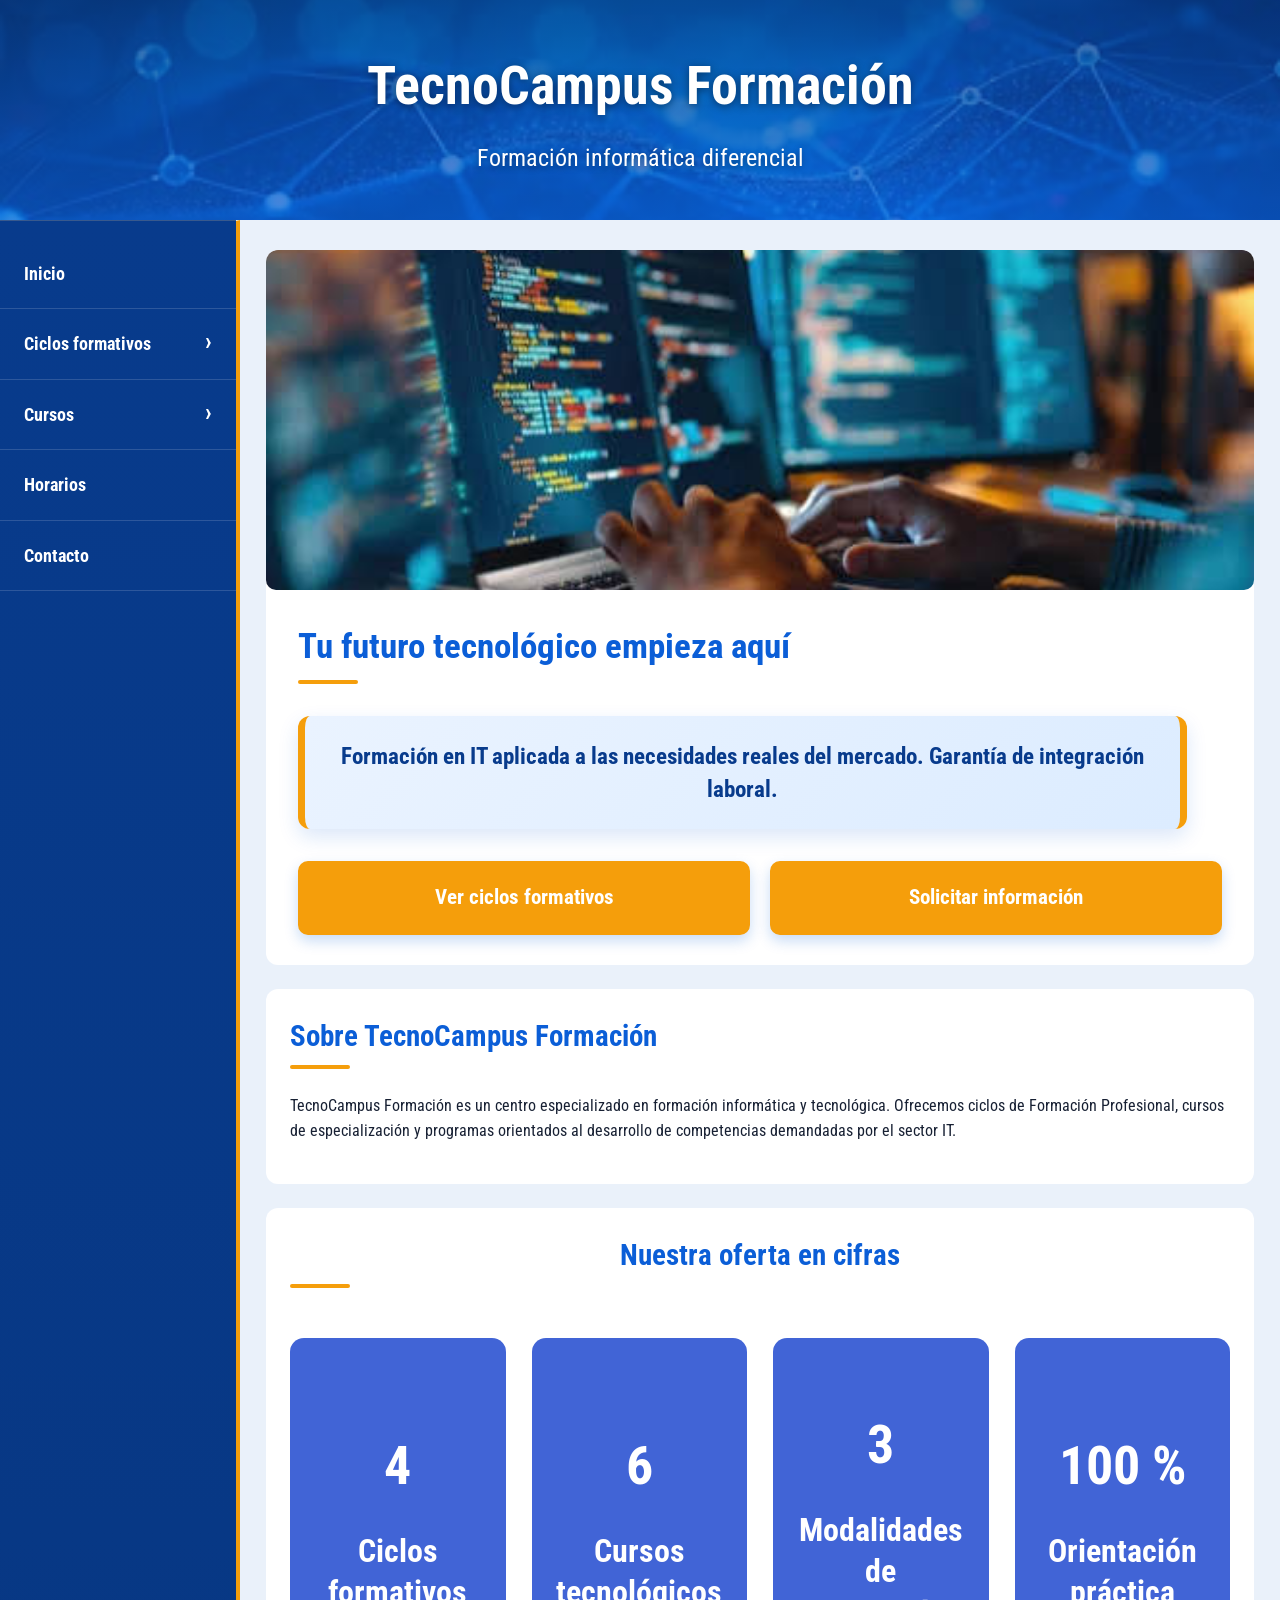
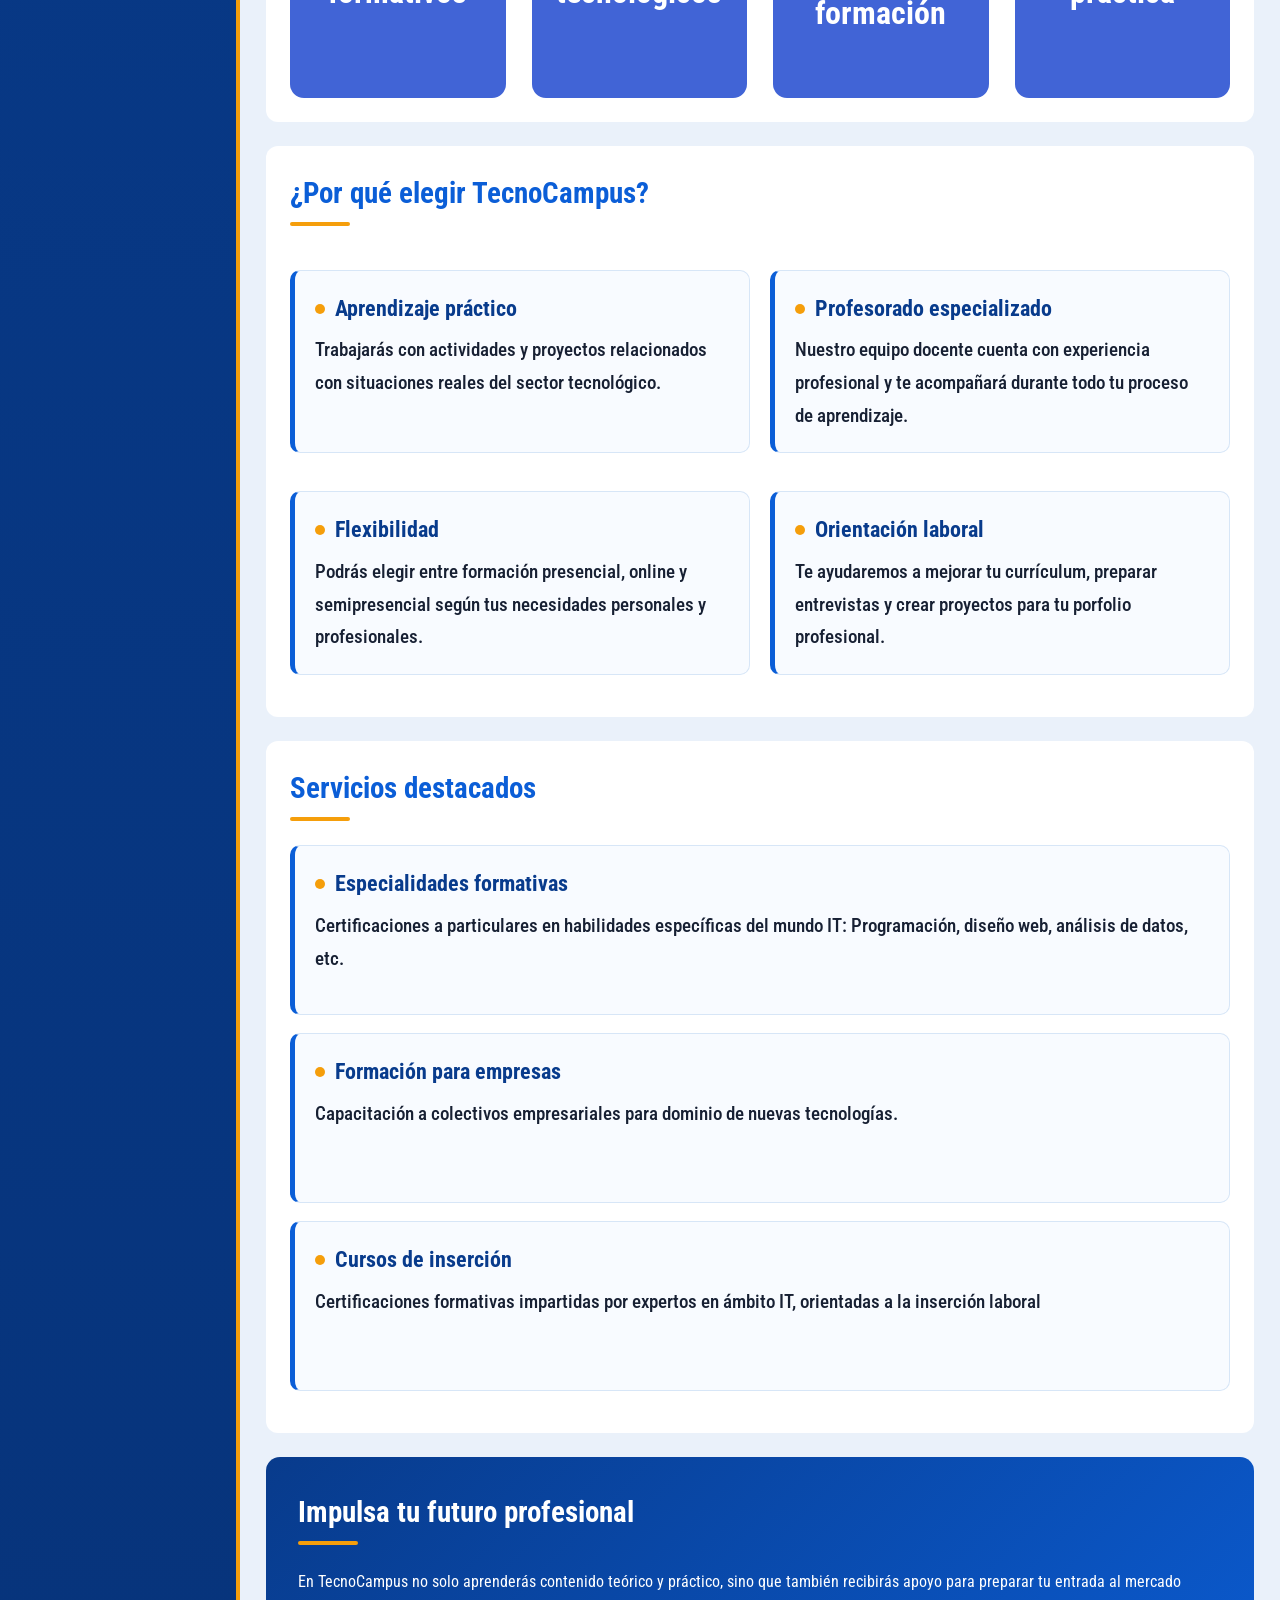
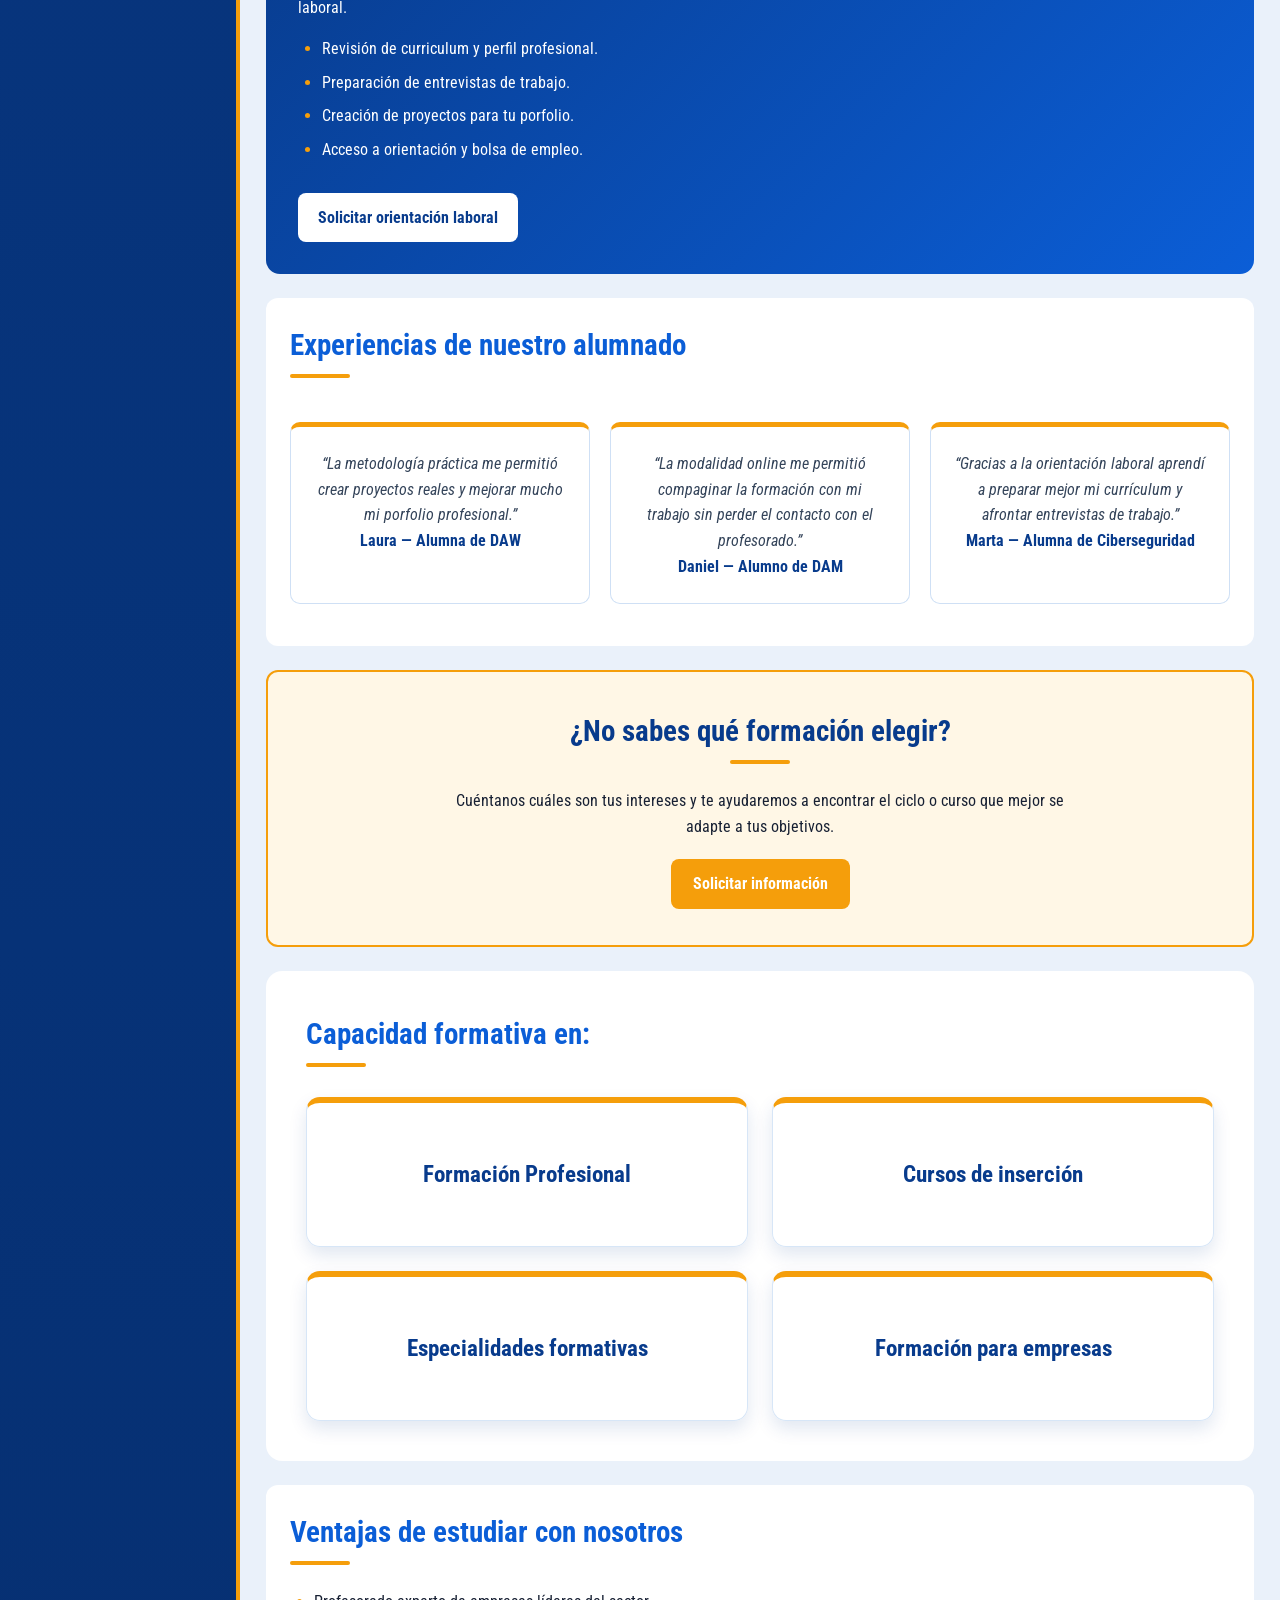
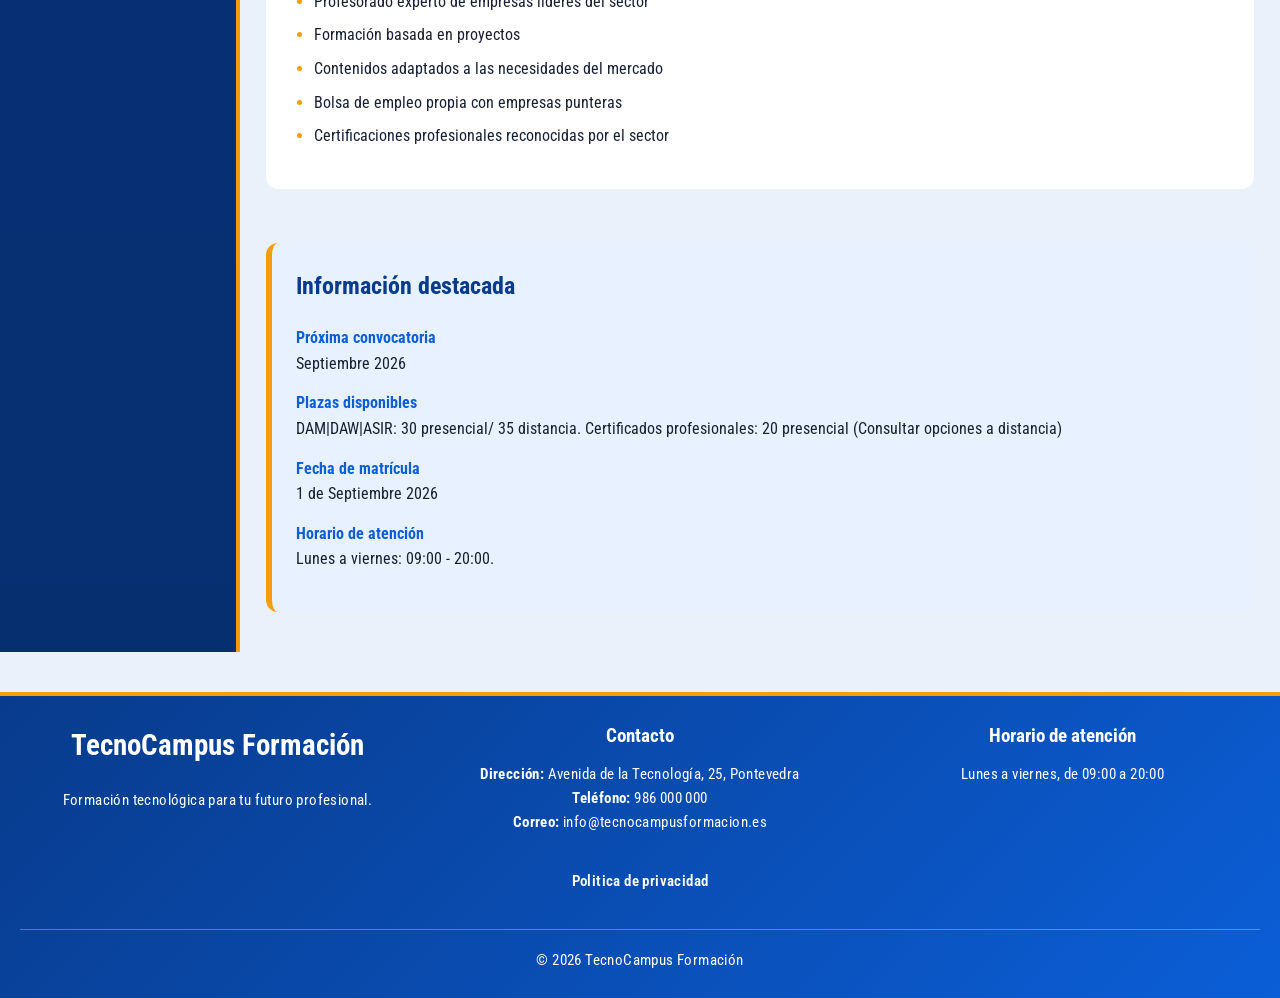
==== commit 47d28b12: "Finalizado" ====
--- a/index.html
+++ b/index.html
@@ -7,223 +7,248 @@
     <title>TecnoCampus Formación</title>
     <link rel="preconnect" href="https://fonts.googleapis.com">
     <link rel="preconnect" href="https://fonts.gstatic.com" crossorigin>
-    <link href="https://fonts.googleapis.com/css2?family=Roboto+Condensed:ital,wght@0,100..900;1,100..900&display=swap" rel="stylesheet">
+    <link href="https://fonts.googleapis.com/css2?family=Roboto+Condensed:ital,wght@0,100..900;1,100..900&display=swap"
+        rel="stylesheet">
     <link rel="stylesheet" href="css/estilos.css">
 </head>
+
 <body>
     <header>
         <h1>TecnoCampus Formación</h1>
         <p>Formación informática diferencial</p>
     </header>
-      <nav>
-    <ul>
-        <li>
-            <a href="index.html">Inicio</a>
-        </li>
-        <li class="desplegable">
-            <a href="ciclos.html">Ciclos formativos</a>
-            <ul class="submenu">
-                <li><a href="ciclos.html#smr">SMR</a></li>
-                <li><a href="ciclos.html#dam">DAM</a></li>
-                <li><a href="ciclos.html#daw">DAW</a></li>
-                <li><a href="ciclos.html#asir">ASIR</a></li>
+    <nav>
+        <ul>
+            <li>
+                <a href="index.html">Inicio</a>
+            </li>
+            <li class="desplegable">
+                <a href="ciclos.html">Ciclos formativos</a>
+                <ul class="submenu">
+                    <li><a href="ciclos.html#smr">SMR</a></li>
+                    <li><a href="ciclos.html#dam">DAM</a></li>
+                    <li><a href="ciclos.html#daw">DAW</a></li>
+                    <li><a href="ciclos.html#asir">ASIR</a></li>
+                </ul>
+            </li>
+            <li class="desplegable">
+                <a href="cursos.html">Cursos</a>
+                <ul class="submenu">
+                    <li><a href="cursos.html#html-css">HTML y CSS</a></li>
+                    <li><a href="cursos.html#python-java">Programación</a></li>
+                    <li><a href="cursos.html#ciberseguridad">Ciberseguridad</a></li>
+                    <li><a href="cursos.html#sql-bases-datos">Bases de datos</a></li>
+                    <li><a href="cursos.html#linux">Linux</a></li>
+                    <li><a href="cursos.html#inteligencia-artificial">Inteligencia artificial</a></li>
+                </ul>
+            </li>
+            <li><a href="horarios.html">Horarios</a></li>
+            <li><a href="contacto.html">Contacto</a></li>
+        </ul>
+    </nav>
+
+    <main>
+        <section class="portada">
+            <img src="img/PersonaProg.jpg" alt="Alumno programando">
+            <h2>Tu futuro tecnológico empieza aquí</h2>
+            <p class="eslogan">Formación en IT aplicada a las necesidades reales del mercado. Garantía de integración
+                laboral.</p>
+            <p class="botones-portada">
+                <a href="ciclos.html">Ver ciclos formativos</a>
+                <a href="contacto.html">Solicitar información</a>
+            </p>
+        </section>
+        <section>
+            <h2>Sobre TecnoCampus Formación</h2>
+            <p>
+                TecnoCampus Formación es un centro especializado en formación
+                informática y tecnológica. Ofrecemos ciclos de Formación Profesional,
+                cursos de especialización y programas orientados al desarrollo de
+                competencias demandadas por el sector IT.
+            </p>
+        </section>
+        <section class="cifras">
+            <h2>Nuestra oferta en cifras</h2>
+            <article class="tarjeta-cifra">
+                <div class="interior-cifra">
+                    <div class="resumen-cifra">
+                        <h3>4</h3>
+                        <p>Ciclos formativos</p>
+                    </div>
+                    <div class="detalle-cifra">
+                        <h3>Ciclos formativos</h3>
+                        <ul>
+                            <li>SMR</li>
+                            <li>DAM</li>
+                            <li>DAW</li>
+                            <li>ASIR</li>
+                        </ul>
+                    </div>
+                </div>
+            </article>
+            <article class="tarjeta-cifra">
+                <div class="interior-cifra">
+                    <div class="resumen-cifra">
+                        <h3>6</h3>
+                        <p>Cursos tecnológicos</p>
+                    </div>
+                    <div class="detalle-cifra">
+                        <h3>Cursos tecnológicos</h3>
+                        <ul>
+                            <li>HTML y CSS</li>
+                            <li>Programación</li>
+                            <li>Ciberseguridad</li>
+                            <li>Bases de datos</li>
+                            <li>Linux</li>
+                            <li>Inteligencia artificial</li>
+                        </ul>
+                    </div>
+                </div>
+            </article>
+            <article class="tarjeta-cifra">
+                <div class="interior-cifra">
+                    <div class="resumen-cifra">
+                        <h3>3</h3>
+                        <p>Modalidades de formación</p>
+                    </div>
+                    <div class="detalle-cifra">
+                        <h3>Modalidades</h3>
+                        <ul>
+                            <li>Presencial</li>
+                            <li>Online</li>
+                            <li>Semipresencial</li>
+                        </ul>
+                    </div>
+                </div>
+            </article>
+            <article class="tarjeta-cifra">
+                <div class="interior-cifra">
+                    <div class="resumen-cifra">
+                        <h3>100 %</h3>
+                        <p>Orientación práctica</p>
+                    </div>
+                    <div class="detalle-cifra">
+                        <h3>Orientación práctica</h3>
+                        <ul>
+                            <li>Proyectos reales</li>
+                            <li>Ejercicios prácticos</li>
+                            <li>Trabajo en equipo</li>
+                            <li>Orientación laboral</li>
+                        </ul>
+                    </div>
+                </div>
+            </article>
+        </section>
+        <section class="motivos">
+            <h2>¿Por qué elegir TecnoCampus?</h2>
+            <article>
+                <h3>Aprendizaje práctico</h3>
+                <p>Trabajarás con actividades y proyectos relacionados con situaciones reales del sector tecnológico.
+                </p>
+            </article>
+            <article>
+                <h3>Profesorado especializado</h3>
+                <p>Nuestro equipo docente cuenta con experiencia profesional y te acompañará durante todo tu proceso de
+                    aprendizaje.</p>
+            </article>
+            <article>
+                <h3>Flexibilidad</h3>
+                <p>Podrás elegir entre formación presencial, online y semipresencial según tus necesidades personales y
+                    profesionales.</p>
+            </article>
+            <article>
+                <h3>Orientación laboral</h3>
+                <p>Te ayudaremos a mejorar tu currículum, preparar entrevistas y crear proyectos para tu porfolio
+                    profesional.</p>
+            </article>
+        </section>
+        <section class="servicios">
+            <h2>Servicios destacados</h2>
+            <article>
+                <h3>Especialidades formativas</h3>
+                <p> Certificaciones a particulares en habilidades específicas del mundo IT: Programación, diseño web,
+                    análisis de datos, etc.</p>
+            </article>
+            <article>
+                <h3>Formación para empresas</h3>
+                <p>Capacitación a colectivos empresariales para dominio de nuevas tecnologías.</p>
+            </article>
+            <article>
+                <h3>Cursos de inserción</h3>
+                <p>Certificaciones formativas impartidas por expertos en ámbito IT, orientadas a la inserción laboral
+                </p>
+            </article>
+        </section>
+        <section class="empleabilidad">
+            <h2>Impulsa tu futuro profesional</h2>
+            <p>En TecnoCampus no solo aprenderás contenido teórico y práctico, sino que también recibirás apoyo para
+                preparar tu entrada al mercado laboral.</p>
+            <ul>
+                <li>Revisión de curriculum y perfil profesional.</li>
+                <li>Preparación de entrevistas de trabajo.</li>
+                <li>Creación de proyectos para tu porfolio.</li>
+                <li>Acceso a orientación y bolsa de empleo.</li>
             </ul>
-        </li>
-        <li class="desplegable">
-    <a href="cursos.html">Cursos</a>
-    <ul class="submenu">
-        <li><a href="cursos.html#html-css">HTML y CSS</a></li>
-        <li><a href="cursos.html#programacion">Programación</a></li>
-        <li><a href="cursos.html#ciberseguridad">Ciberseguridad</a></li>
-        <li><a href="cursos.html#bases-datos">Bases de datos</a></li>
-        <li><a href="cursos.html#linux">Linux</a></li>
-        <li><a href="cursos.html#inteligencia-artificial">Inteligencia artificial</a></li>
-    </ul>
-        <li><a href="horarios.html">Horarios</a></li>
-        <li><a href="contacto.html">Contacto</a></li>
-    </ul>
-    </li>
-</nav>
-
-<main>
-    <section class="portada">
-        <img src="img/PersonaProg.jpg" alt="Alumno programando">
-        <h2>Tu futuro tecnológico empieza aquí</h2>
-        <p class="eslogan">Formación en IT aplicada a las necesidades reales del mercado. Garantía de integración laboral.</p>
-        <p class="botones-portada">
-            <a href="ciclos.html">Ver ciclos formativos</a>
+            <a href="contacto.html">Solicitar orientación laboral</a>
+        </section>
+        <section class="testimonios">
+            <h2>Experiencias de nuestro alumnado</h2>
+            <article>
+                <p>“La metodología práctica me permitió crear proyectos reales y mejorar mucho mi porfolio profesional.”
+                </p>
+                <h3>Laura — Alumna de DAW</h3>
+            </article>
+            <article>
+                <p>“La modalidad online me permitió compaginar la formación con mi trabajo sin perder el contacto con el
+                    profesorado.”</p>
+                <h3>Daniel — Alumno de DAM</h3>
+            </article>
+            <article>
+                <p>“Gracias a la orientación laboral aprendí a preparar mejor mi currículum y afrontar entrevistas de
+                    trabajo.”</p>
+                <h3>Marta — Alumna de Ciberseguridad</h3>
+            </article>
+        </section>
+        <section class="llamada">
+            <h2>¿No sabes qué formación elegir?</h2>
+            <p>Cuéntanos cuáles son tus intereses y te ayudaremos a encontrar el ciclo o curso que mejor se adapte a tus
+                objetivos.</p>
             <a href="contacto.html">Solicitar información</a>
-        </p>
-    </section>
-   <section class="cifras">
-    <h2>Nuestra oferta en cifras</h2>
-    <article class="tarjeta-cifra">
-        <div class="interior-cifra">
-            <div class="resumen-cifra">
-                <h3>4</h3>
-                <p>Ciclos formativos</p>
-            </div>
-            <div class="detalle-cifra">
-                <h3>Ciclos formativos</h3>
-                <ul>
-                    <li>SMR</li>
-                    <li>DAM</li>
-                    <li>DAW</li>
-                    <li>ASIR</li>
-                </ul>
-            </div>
-        </div>
-    </article>
-    <article class="tarjeta-cifra">
-        <div class="interior-cifra">
-            <div class="resumen-cifra">
-                <h3>6</h3>
-                <p>Cursos tecnológicos</p>
-            </div>
-            <div class="detalle-cifra">
-                <h3>Cursos tecnológicos</h3>
-                <ul>
-                    <li>HTML y CSS</li>
-                    <li>Programación</li>
-                    <li>Ciberseguridad</li>
-                    <li>Bases de datos</li>
-                    <li>Linux</li>
-                    <li>Inteligencia artificial</li>
-                </ul>
-            </div>
-        </div>
-    </article>
-    <article class="tarjeta-cifra">
-        <div class="interior-cifra">
-            <div class="resumen-cifra">
-                <h3>2</h3>
-                <p>Modalidades de formación</p>
-            </div>
-            <div class="detalle-cifra">
-                <h3>Modalidades</h3>
-                <ul>
-                    <li>Presencial</li>
-                    <li>Online</li>
-                </ul>
-            </div>
-        </div>
-    </article>
-    <article class="tarjeta-cifra">
-        <div class="interior-cifra">
-            <div class="resumen-cifra">
-                <h3>100 %</h3>
-                <p>Orientación práctica</p>
-            </div>
-            <div class="detalle-cifra">
-                <h3>Orientación práctica</h3>
-                <ul>
-                    <li>Proyectos reales</li>
-                    <li>Ejercicios prácticos</li>
-                    <li>Trabajo en equipo</li>
-                    <li>Orientación laboral</li>
-                </ul>
-            </div>
-        </div>
-    </article>
-</section>
-    <section class="motivos">
-    <h2>¿Por qué elegir TecnoCampus?</h2>
-        <article>
-            <h3>Aprendizaje práctico</h3>
-            <p>Trabajarás con actividades y proyectos relacionados con situaciones reales del sector tecnológico.</p>
-        </article>
-        <article>
-        <h3>Profesorado especializado</h3>
-            <p>Nuestro equipo docente cuenta con experiencia profesional y te acompañará durante todo tu proceso de aprendizaje.</p>
-        </article>
-        <article>
-            <h3>Flexibilidad</h3>
-                <p>Podrás elegir entre formación presencial y online según tus necesidades personales y profesionales.</p>
-        </article>
-        <article>
-            <h3>Orientación laboral</h3>
-                <p>Te ayudaremos a mejorar tu currículum, preparar entrevistas y crear proyectos para tu porfolio profesional.</p>
-        </article>
-    </section>
-    <section>
-        <h2>Servicios destacados</h2>
-            <article>
-                <h3>Especialidades formativas</h3>
-                    <p> Certificaciones a particulares en habilidades específicas del mundo IT: Programación, diseño web, análisis de datos, etc.</p>
-            </article>
-            <article>
-                <h3>Formación para empresas</h3>
-                    <p>Capacitación a colectivos empresariales para dominio de nuevas tecnologías.</p>
-            </article>
-            <article>
-                <h3>Cursos de inserción</h3>
-                    <p>Certificaciones formativas impartidas por expertos en ámbito IT, orientadas a la inserción laboral</p>
-            </article>
-    </section>
-    <section class="empleabilidad">
-        <h2>Impulsa tu futuro profesional</h2>
-            <p>En TecnoCampus no solo aprenderás contenido teórico y práctico, sino que también recibirás apoyo para preparar tu entrada al mercado laboral.</p>
-                <ul>
-                    <li>Revisión de curriculum y perfil profesional.</li>
-                    <li>Preparación de entrevistas de trabajo.</li>
-                    <li>Creación de proyectos para tu porfolio.</li>
-                    <li>Acceso a orientación y bolsa de empleo.</li>
-                </ul>
-        <a href="contacto.html">Solicitar orientación laboral</a>
-    </section>
-    <section class="testimonios">
-    <h2>Experiencias de nuestro alumnado</h2>
-        <article>
-            <p>“La metodología práctica me permitió crear proyectos reales y mejorar mucho mi porfolio profesional.”</p>
-            <h3>Laura — Alumna de DAW</h3>
-        </article>
-        <article>
-            <p>“La modalidad online me permitió compaginar la formación con mi trabajo sin perder el contacto con el profesorado.”</p>
-            <h3>Daniel — Alumno de DAM</h3>
-        </article>
-        <article>
-            <p>“Gracias a la orientación laboral aprendí a preparar mejor mi currículum y afrontar entrevistas de trabajo.”</p>
-            <h3>Marta — Alumna de Ciberseguridad</h3>
-        </article>
-    </section>
-    <section class="llamada">
-    <h2>¿No sabes qué formación elegir?</h2>
-        <p>Cuéntanos cuáles son tus intereses y te ayudaremos a encontrar el ciclo o curso que mejor se adapte a tus objetivos.</p>
-    <a href="contacto.html">Solicitar información</a>
-    </section>
-    <section class="capacidad">
+        </section>
+        <section class="capacidad">
             <h2>Capacidad formativa en:</h2>
-                <ul>
-                    <li>Formación Profesional</li>
-                    <li>Cursos de inserción</li>
-                    <li>Especialidades formativas</li>
-                    <li>Formación para empresas</li>
-                </ul>
-    </section>
-    <section>
+            <ul>
+                <li>Formación Profesional</li>
+                <li>Cursos de inserción</li>
+                <li>Especialidades formativas</li>
+                <li>Formación para empresas</li>
+            </ul>
+        </section>
+        <section>
             <h2>Ventajas de estudiar con nosotros</h2>
-                <ul>
-                    <li>Profesorado experto de empresas líderes del sector</li>
-                    <li>Formación basada en proyectos</li>
-                    <li>Contenidos adaptados a las necesidades del mercado</li>
-                    <li>Bolsa de empleo propia con empresas punteras</li>
-                    <li>Certificaciones profesionales reconocidas por el sector</li>
-                </ul>
-    </section>
-</main>
+            <ul>
+                <li>Profesorado experto de empresas líderes del sector</li>
+                <li>Formación basada en proyectos</li>
+                <li>Contenidos adaptados a las necesidades del mercado</li>
+                <li>Bolsa de empleo propia con empresas punteras</li>
+                <li>Certificaciones profesionales reconocidas por el sector</li>
+            </ul>
+        </section>
+    </main>
     <aside>
         <h2>Información destacada</h2>
-            <dl>
-                <dt>Próxima convocatoria</dt>
-                <dd>Septiembre 2026</dd>
-                <dt>Plazas disponibles</dt>
-                <dd>DAM|DAW|ASIR: 30 presencial/ 35 distancia. Certificados profesionales: 20 presencial (Consultar opciones a distancia)</dd>
-                <dt>Fecha de matrícula</dt>
-                <dd>1 de Septiembre 2026</dd>
-                <dt>Horario de atención</dt>
-                <dd>Lunes a viernes: 09:00 - 20:00.</dd>
-                
-            </dl>
+        <dl>
+            <dt>Próxima convocatoria</dt>
+            <dd>Septiembre 2026</dd>
+            <dt>Plazas disponibles</dt>
+            <dd>DAM|DAW|ASIR: 30 presencial/ 35 distancia. Certificados profesionales: 20 presencial (Consultar opciones
+                a distancia)</dd>
+            <dt>Fecha de matrícula</dt>
+            <dd>1 de Septiembre 2026</dd>
+            <dt>Horario de atención</dt>
+            <dd>Lunes a viernes: 09:00 - 20:00.</dd>
+
+        </dl>
     </aside>
 
     <footer>
@@ -233,16 +258,19 @@
         </section>
         <section>
             <h3>Contacto</h3>
-                <address>
-                    <p><strong>Dirección:</strong> Avenida de la Tecnología, 25, Pontevedra</p>
-                    <p><strong>Teléfono:</strong> 986 000 000</p>
-                    <p><strong>Correo:</strong> info@tecnocampusformacion.es</p>
-                </address>
+            <address>
+                <p><strong>Dirección:</strong> Avenida de la Tecnología, 25, Pontevedra</p>
+                <p><strong>Teléfono:</strong> 986 000 000</p>
+                <p><strong>Correo:</strong> info@tecnocampusformacion.es</p>
+            </address>
         </section>
         <section>
             <h3>Horario de atención</h3>
             <p>Lunes a viernes, de 09:00 a 20:00</p>
         </section>
+        <p class="enlaces-legales">
+            <a href="privacidad.html">Politica de privacidad</a>
+        </p>
         <p class="copyright">&copy; 2026 TecnoCampus Formación</p>
     </footer>
 </body>
--- a/css/estilos.css
+++ b/css/estilos.css
@@ -1,24 +1,34 @@
+/* ==================================================
+   CONFIGURACIÓN GENERAL
+================================================== */
+
 * {
     box-sizing: border-box;
 }
 
+html {
+    scroll-behavior: smooth;
+}
+
 body {
     margin: 0;
+
+    display: grid;
+    grid-template-columns: 1fr;
+
     font-family: "Roboto Condensed", sans-serif;
     background-color: #eaf1fa;
     color: #172033;
     line-height: 1.6;
 }
+
+
+/* ==================================================
+   CABECERA
+================================================== */
+
 header {
-     background-image:
-        linear-gradient(rgba(8, 59, 140, 0.65), rgba(8, 59, 140, 0.65)),
-        url("../img/cabecera.jpg");
-
-    background-size: cover;
-    background-position: center;
-    background-repeat: no-repeat;
-
-    min-height: 180px;
+    min-height: 220px;
     padding: 35px 20px;
 
     display: flex;
@@ -26,381 +36,712 @@
     justify-content: center;
     align-items: center;
 
+    background-image:
+        linear-gradient(
+            rgba(8, 59, 140, 0.75),
+            rgba(11, 94, 215, 0.75)
+        ),
+        url("../img/cabecera-tecnologica.jpg");
+
+    background-size: cover;
+    background-position: center;
+    background-repeat: no-repeat;
+
     color: white;
     text-align: center;
 }
 
+header h1 {
+    margin: 0;
+
+    color: white;
+    font-size: 3.4rem;
+
+    text-shadow: 0 2px 8px rgba(0, 0, 0, 0.45);
+}
+
+header p {
+    margin: 10px 0 0;
+
+    color: white;
+    font-size: 1.5rem;
+
+    text-shadow: 0 2px 6px rgba(0, 0, 0, 0.4);
+}
+
+
+/* ==================================================
+   NAVEGACIÓN
+================================================== */
+
 nav {
-    background-color: #083b8c;
-    padding: 12px 20px;
-    margin: 0;
-    border-top: 1px solid rgba(255, 255, 255, 0.2);
-}
-
-header h1 {
-     color: white;
-    margin: 0;
-    font-size: 3.4rem;
-    text-shadow: 0 2px 8px rgba(0, 0, 0, 0.45);
-}
-
-header p {
-    color: white;
-    margin: 10px 0 0;
-    font-size: 1.5rem;
-    text-shadow: 0 2px 6px rgba(0, 0, 0, 0.4);
-}
-nav {
-    background-color: #083b8c;
-    padding:0;
-}
-nav ul {
     margin: 0;
     padding: 0;
+
+    background-color: #083b8c;
+
+    border-top: 1px solid rgba(255, 255, 255, 0.2);
+}
+
+nav ul {
+    width: 100%;
+    margin: 0;
+    padding: 0;
+
+    display: flex;
+    gap: 0;
+
     list-style: none;
-    display: flex;
-    width: 100%;
-    gap: 0;
-}
+}
+
 nav li {
     flex: 1;
 }
+
 nav a {
-    color: white;
+    width: 100%;
+    padding: 18px 10px;
+
+    display: block;
+
+    color: white;
+
+    text-align: center;
     text-decoration: none;
-    font-weight: 600;
-}
+    font-size: 1.3rem;
+    font-weight: 700;
+
+    transition:
+        background-color 0.3s,
+        padding 0.3s;
+}
+
 nav a:hover {
-    color: #b9dcff;
-}
+    background-color: #0b5ed7;
+    color: white;
+}
+
+
+/* SUBMENÚS */
+
 .desplegable {
     position: relative;
 }
 
 .submenu {
+    min-width: 180px;
+    padding: 8px 0;
+
     display: none;
+
     position: absolute;
     top: 100%;
     left: 0;
+    z-index: 100;
+
     background-color: #083b8c;
-    min-width: 180px;
-    padding: 8px 0;
-    z-index: 10;
+
+    border-radius: 0 0 8px 8px;
+    box-shadow: 0 8px 18px rgba(0, 0, 0, 0.18);
+
+    overflow: hidden;
 }
 
 .desplegable:hover .submenu {
     display: block;
 }
+
 .submenu li {
     width: 100%;
 }
 
 .submenu a {
+    padding: 10px 16px;
+
     display: block;
-    padding: 10px 16px;
+
     white-space: nowrap;
 }
 
 .submenu a:hover {
     background-color: #0b5ed7;
 }
+
+
+/* ==================================================
+   CONTENIDO PRINCIPAL
+================================================== */
+
 main {
     width: 90%;
-    max-width: 1200px;
+    max-width: 1400px;
     margin: 40px auto;
 }
+
 section {
-    background-color: white;
     margin-bottom: 24px;
     padding: 24px;
+
+    background-color: white;
+
     border-radius: 12px;
-}
+
+    overflow-x: auto;
+}
+
 section h2 {
+    margin-top: 0;
+    padding-bottom: 10px;
+
+    position: relative;
+
     color: #0b5ed7;
-    margin-top: 0;
     font-size: 1.8rem;
 }
 
+section h2::after {
+    content: "";
+
+    width: 60px;
+    height: 4px;
+
+    position: absolute;
+    left: 0;
+    bottom: 0;
+
+    background-color: #f59e0b;
+
+    border-radius: 4px;
+}
+
 section h3 {
+    margin-bottom: 8px;
+
     color: #083b8c;
-    margin-bottom: 8px;
-}
+}
+
 section p {
     margin-top: 0;
 }
+
+
+/* ==================================================
+   IMÁGENES
+================================================== */
+
 img {
     max-width: 100%;
     height: auto;
+
     display: block;
+
     border-radius: 10px;
 }
+
 section > img {
     margin-bottom: 20px;
 }
+
+
+/* ==================================================
+   ARTÍCULOS Y TARJETAS GENERALES
+================================================== */
+
 article {
+    margin-bottom: 18px;
+    padding: 20px;
+
     background-color: #f8fbff;
+
     border: 1px solid #d7e6f7;
     border-left: 5px solid #0b5ed7;
-    padding: 20px;
-    margin-bottom: 18px;
     border-radius: 10px;
-}
+
+    scroll-margin-top: 30px;
+
+    transition:
+        transform 0.3s,
+        box-shadow 0.3s;
+}
+
 article:hover {
     transform: translateY(-3px);
+
     box-shadow: 0 8px 18px rgba(11, 94, 215, 0.15);
-    transition: 0.3s;
-}
+}
+
+article:target {
+    background-color: #eaf3ff;
+
+    border-color: #0b5ed7;
+
+    box-shadow: 0 0 0 3px rgba(11, 94, 215, 0.15);
+}
+
+article h3 {
+    margin-top: 0;
+
+    display: flex;
+    align-items: center;
+    gap: 10px;
+
+    font-size: 1.4rem;
+}
+
+article h3::before {
+    content: "";
+
+    width: 10px;
+    height: 10px;
+
+    flex-shrink: 0;
+
+    background-color: #f59e0b;
+
+    border-radius: 50%;
+}
+
+article > p {
+    margin-bottom: 0;
+
+    color: #34445a;
+}
+
+
+/* DATOS DE LAS TARJETAS */
+
+article dl {
+    margin: 18px 0;
+    padding: 16px;
+
+    display: grid;
+    grid-template-columns: 130px 1fr;
+    gap: 8px 16px;
+
+    background-color: white;
+
+    border-radius: 8px;
+}
+
+article dt {
+    color: #083b8c;
+    font-weight: 700;
+}
+
+article dd {
+    margin: 0;
+
+    color: #34445a;
+}
+
+
+/* ==================================================
+   ASIDE
+================================================== */
+
 aside {
-    width: 95%;
+    width: 90%;
     max-width: 1400px;
     margin: 0 auto 30px;
     padding: 24px;
+
     background-color: #e7f1ff;
+
     border-left: 6px solid #f59e0b;
     border-radius: 12px;
 }
+
 aside h2 {
     margin-top: 0;
+
     color: #083b8c;
 }
+
 aside dt {
+    margin-top: 14px;
+
+    color: #0b5ed7;
     font-weight: 700;
-    color: #0b5ed7;
-    margin-top: 14px;
 }
 
 aside dd {
     margin-left: 0;
     margin-bottom: 10px;
 }
-footer {
-    display: grid;
-    grid-template-columns: repeat(3, 1fr);
-    gap: 28px;
-    background: linear-gradient(135deg, #083b8c, #0b5ed7);
-    color: white;
-    padding: 36px 8%;
-    margin-top: 40px;
-    border-top: 4px solid #f59e0b;
-}
-
-footer section {
-    background: none;
-    padding: 0;
-    margin: 0;
-    text-align: center;
-    border: none;
-    border-radius: 0;
-}
-
-footer h2,
-footer h3 {
-    margin-top: 0;
-    margin-bottom: 10px;
-    color: white;
-}
-
-footer h2::after,
-footer h3::after {
-    display: none;
-}
-
-footer address {
-    font-style: normal;
-}
-
-footer p {
-    margin: 5px 0;
-    color: white;
-}
-
-footer .copyright {
-    grid-column: 1 / -1;
-    text-align: center;
-    border-top: 1px solid rgba(255, 255, 255, 0.3);
-    padding-top: 18px;
-    margin-top: 8px;
-}
-
-@media (max-width: 700px) {
-    footer {
-        grid-template-columns: 1fr;
-    }
-
-    footer .copyright {
-        grid-column: 1;
-    }
-}
+
+
+/* ==================================================
+   LISTAS
+================================================== */
+
+section ul,
+section ol {
+    padding-left: 24px;
+}
+
+section li {
+    margin-bottom: 8px;
+}
+
+section li::marker {
+    color: #f59e0b;
+    font-weight: 700;
+}
+
+
+/* ==================================================
+   ENLACES DEL CONTENIDO
+================================================== */
+
+main a {
+    color: #0b5ed7;
+
+    font-weight: 600;
+    text-decoration: none;
+}
+
+main a:hover {
+    color: #083b8c;
+
+    text-decoration: underline;
+}
+
+
+/* ==================================================
+   TABLAS
+================================================== */
+
 table {
     width: 100%;
+    margin-top: 20px;
+
     border-collapse: collapse;
-    margin-top: 20px;
+
     background-color: white;
 }
+
 th,
 td {
     padding: 14px;
+
     text-align: left;
+
     border: 1px solid #d7e6f7;
 }
+
+th {
+    background-color: #f59e0b;
+    color: white;
+}
+
 tbody tr:nth-child(even) {
     background-color: #f0f6ff;
 }
+
 tbody tr:hover {
     background-color: #dcecff;
 }
+
 caption {
     margin-bottom: 12px;
+
+    color: #083b8c;
+
     font-weight: 600;
-    color: #083b8c;
-}
+}
+
+
+/* ==================================================
+   FORMULARIO
+================================================== */
+
 form {
     display: grid;
     gap: 18px;
 }
+
 form p {
     margin: 0;
 }
+
+fieldset {
+    min-width: 0;
+    padding: 20px;
+
+    display: grid;
+    gap: 18px;
+
+    border: 1px solid #d7e6f7;
+    border-radius: 10px;
+}
+
+legend {
+    padding: 0 8px;
+
+    color: #083b8c;
+
+    font-size: 1.15rem;
+    font-weight: 700;
+}
+
 label {
+    margin-bottom: 6px;
+
     display: block;
-    margin-bottom: 6px;
+
+    color: #083b8c;
+
     font-weight: 600;
-    color: #083b8c;
-}
+}
+
 input,
 select,
 textarea {
     width: 100%;
     padding: 12px;
+
     border: 1px solid #b8cce3;
     border-radius: 8px;
+
     font-family: "Roboto Condensed", sans-serif;
     font-size: 1rem;
 }
+
 input:focus,
 select:focus,
 textarea:focus {
     outline: none;
+
     border-color: #0b5ed7;
+
     box-shadow: 0 0 0 3px rgba(11, 94, 215, 0.15);
 }
-button {
-    background-color: #0b5ed7;
-    color: white;
-    border: none;
-    padding: 12px 20px;
-    border-radius: 8px;
-    font-family: "Roboto Condensed", sans-serif;
-    font-weight: 700;
-    cursor: pointer;
-}
-
-button:hover {
-    background-color: #083b8c;
-}
+
+
+/* CHECKBOX */
+
 input[type="checkbox"] {
     width: auto;
     margin-right: 8px;
 }
+
 input[type="checkbox"] + label {
+    margin-bottom: 0;
+
     display: inline;
+
+    font-weight: 400;
+}
+
+
+/* RADIO */
+
+input[type="radio"] {
+    width: auto;
+    margin-right: 8px;
+}
+
+input[type="radio"] + label {
     margin-bottom: 0;
+
+    display: inline;
+
     font-weight: 400;
 }
-section ul,
-section ol {
-    padding-left: 24px;
-}
-
-section li {
-    margin-bottom: 8px;
-}
-section li::marker {
-    color: #f59e0b;
+
+
+/* BOTONES */
+
+button {
+    padding: 12px 20px;
+
+    background-color: #0b5ed7;
+    color: white;
+
+    border: none;
+    border-radius: 8px;
+
+    font-family: "Roboto Condensed", sans-serif;
     font-weight: 700;
-}
-main a {
-    color: #0b5ed7;
+
+    cursor: pointer;
+
+    transition: background-color 0.3s;
+}
+
+button:hover {
+    background-color: #083b8c;
+}
+
+
+/* ==================================================
+   FOOTER
+================================================== */
+
+footer {
+    padding: 26px 20px;
+    margin-top: 40px;
+
+    display: grid;
+    grid-template-columns: repeat(3, 1fr);
+    gap: 28px;
+
+    background: linear-gradient(135deg, #083b8c, #0b5ed7);
+    color: white;
+
+    border-top: 4px solid #f59e0b;
+
+    text-align: center;
+}
+
+footer section {
+    margin: 0;
+    padding: 0;
+
+    background: none;
+
+    border: none;
+    border-radius: 0;
+
+    text-align: center;
+    overflow: visible;
+}
+
+footer h2,
+footer h3 {
+    margin-top: 0;
+    margin-bottom: 10px;
+
+    color: white;
+}
+
+footer h2::after,
+footer h3::after {
+    display: none;
+}
+
+footer address {
+    font-style: normal;
+}
+
+footer p {
+    margin: 0;
+
+    color: white;
+
+    font-size: 0.95rem;
+    letter-spacing: 0.4px;
+}
+
+footer .enlaces-legales {
+    grid-column: 1 / -1;
+
+    margin: 6px 0 0;
+
+    text-align: center;
+}
+
+footer .enlaces-legales a {
+    color: white;
+
     font-weight: 600;
     text-decoration: none;
 }
 
-main a:hover {
-    color: #083b8c;
+footer .enlaces-legales a:hover {
+    color: #f59e0b;
+
     text-decoration: underline;
 }
-article dl {
-    display: grid;
-    grid-template-columns: 130px 1fr;
-    gap: 8px 16px;
-    margin: 18px 0;
-    padding: 16px;
-    background-color: white;
-    border-radius: 8px;
-}
-article dt {
-    font-weight: 700;
-    color: #083b8c;
-}
-
-article dd {
+
+footer .copyright {
+    grid-column: 1 / -1;
+
+    margin-top: 8px;
+    padding-top: 18px;
+
+    border-top: 1px solid rgba(255, 255, 255, 0.3);
+
+    text-align: center;
+}
+
+
+/* ==================================================
+   CABECERAS DE LAS PÁGINAS
+================================================== */
+
+main > section:first-child {
+    padding: 0;
+
+    overflow: hidden;
+}
+
+main > section:first-child img {
+    width: 100%;
+    height: 340px;
+    max-height: 340px;
+
+    display: block;
+
+    object-fit: cover;
+    object-position: center;
+}
+
+main > section:first-child h2,
+main > section:first-child p {
+    margin-left: 32px;
+    margin-right: 32px;
+}
+
+main > section:first-child h2 {
+    margin-top: 28px;
+}
+
+main > section:first-child p {
+    margin-bottom: 30px;
+}
+
+
+/* CABECERA ESPECÍFICA DE CURSOS */
+
+.cabecera-pagina {
+    padding: 0;
+
+    overflow: hidden;
+}
+
+.cabecera-pagina img {
+    width: 100%;
+    height: 340px;
     margin: 0;
-    color: #34445a;
-}
-article h3 {
-    margin-top: 0;
-    font-size: 1.4rem;
-}
-article > p {
-    margin-bottom: 0;
-    color: #34445a;
-}
-body {
-    display: grid;
-    grid-template-columns: 1fr;
-}
-main,
-aside {
-    width: 90%;
-    max-width: 1400px;
-}
-@media (min-width: 900px) {
-    body {
-        grid-template-columns: 1fr;
-        grid-template-areas:
-            "header"
-            "nav"
-            "main"
-            "aside"
-            "footer";
-    }
-
-    header {
-        grid-area: header;
-    }
-
-    nav {
-        grid-area: nav;
-    }
-
-    main {
-        grid-area: main;
-        width: 95%;
-        max-width: 1400px;
-        margin: 30px auto;
-    }
-
-    aside {
-        grid-area: aside;
-        width: 95%;
-        max-width: 1400px;
-        margin: 0 auto 40px;
-    }
-
-    footer {
-        grid-area: footer;
-    }
-}
+
+    display: block;
+
+    object-fit: cover;
+    object-position: center;
+
+    border-radius: 0;
+}
+
+.cabecera-pagina h2,
+.cabecera-pagina p {
+    margin-left: 32px;
+    margin-right: 32px;
+}
+
+.cabecera-pagina h2 {
+    margin-top: 28px;
+}
+
+.cabecera-pagina p {
+    margin-bottom: 30px;
+}
+
+
+/* ==================================================
+   OFERTA DE CICLOS Y CURSOS
+================================================== */
+
 .oferta {
     display: grid;
     grid-template-columns: repeat(2, 1fr);
@@ -408,11 +749,14 @@
 }
 
 .oferta > img {
-    grid-column: 1 / -1;
     width: 100%;
     height: 340px;
+
+    grid-column: 1 / -1;
+
+    display: block;
+
     object-fit: cover;
-    display: block;
 }
 
 .oferta > h2,
@@ -420,504 +764,244 @@
     grid-column: 1 / -1;
 }
 
-@media (max-width: 700px) {
-    .oferta {
-        grid-template-columns: 1fr;
-    }
-}
-main > section:first-child {
+
+/* ==================================================
+   INDEX - PORTADA
+================================================== */
+
+.portada {
+    position: relative;
+
+    display: block;
+
+    background-color: white;
+
     overflow: hidden;
-    padding: 0;
-}
-
-main > section:first-child img {
+}
+
+.portada img {
     width: 100%;
-    max-height: 340px;
+    height: 340px;
+
+    display: block;
+
     object-fit: cover;
-    object-position: center;
-    display: block;
-}
-
-main > section:first-child h2,
-main > section:first-child p {
-    margin-left: 32px;
-    margin-right: 32px;
-}
-
-main > section:first-child h2 {
-    margin-top: 28px;
-}
-
-main > section:first-child p {
-    margin-bottom: 30px;
-}
-section h2 {
-    position: relative;
-    padding-bottom: 10px;
-}
-
-section h2::after {
-    content: "";
-    position: absolute;
-    left: 0;
-    bottom: 0;
-    width: 60px;
-    height: 4px;
+}
+
+.portada h2 {
+    font-size: 2.2rem;
+}
+
+
+/* ESLOGAN */
+
+.eslogan {
+    width: 90%;
+    max-width: 1050px;
+    margin: 32px auto 28px;
+    padding: 24px 32px;
+
+    background: linear-gradient(135deg, #eaf3ff, #dcecff);
+
+    border-left: 7px solid #f59e0b;
+    border-right: 7px solid #f59e0b;
+    border-radius: 12px;
+
+    color: #083b8c;
+
+    font-size: 1.45rem;
+    font-weight: 700;
+    line-height: 1.4;
+    text-align: center;
+
+    box-shadow: 0 8px 20px rgba(11, 94, 215, 0.15);
+}
+
+
+/* BOTONES DE PORTADA */
+
+.botones-portada {
+    width: auto;
+    margin: 32px 32px 10px;
+
+    display: flex;
+    gap: 20px;
+}
+
+.botones-portada a {
+    flex: 1;
+
+    padding: 18px 20px;
+
     background-color: #f59e0b;
-    border-radius: 4px;
-}
-article h3 {
-    display: flex;
-    align-items: center;
-    gap: 10px;
-}
-
-article h3::before {
-    content: "";
-    width: 10px;
-    height: 10px;
-    background-color: #f59e0b;
-    border-radius: 50%;
-    flex-shrink: 0;
-}
-nav a {
-    display: block;
-    width: 100%;
-    padding: 18px 10px;
-    color: white;
+    color: white;
+
+    border: 2px solid #f59e0b;
+    border-radius: 10px;
+
     text-align: center;
     text-decoration: none;
     font-size: 1.3rem;
     font-weight: 700;
-    border-radius: 0;
-    transition: background-color 0.3s;
-}
-nav a:hover {
-    background-color: #0b5ed7;
-    color: white;
-}
-.submenu {
-    border-radius: 0 0 8px 8px;
-    box-shadow: 0 8px 18px rgba(0, 0, 0, 0.18);
-    overflow: hidden;
-}
-
-.submenu a {
-    border-radius: 0;
-}
-footer {
-    background: linear-gradient(135deg, #083b8c, #0b5ed7);
-    color: white;
-    text-align: center;
-    padding: 26px 20px;
-    margin-top: 40px;
-    border-top: 4px solid #f59e0b;
-}
-
-footer p {
-    margin: 0;
-    font-size: 0.95rem;
-    letter-spacing: 0.4px;
-}
-html {
-    scroll-behavior: smooth;
-}
-article {
-    scroll-margin-top: 30px;
-}
-article:target {
-    border-color: #0b5ed7;
-    background-color: #eaf3ff;
-    box-shadow: 0 0 0 3px rgba(11, 94, 215, 0.15);
-}
-@media (max-width: 700px) {
-    header {
-        padding: 24px 16px;
-    }
-
-    header h1 {
-        font-size: 2rem;
-    }
-
-    nav ul {
-        flex-direction: column;
-        align-items: stretch;
-        gap: 4px;
-    }
-
-    nav a {
-        text-align: center;
-    }
-
-    .submenu {
-        position: static;
-        min-width: 100%;
-        box-shadow: none;
-    }
-
-    main,
-    aside {
-        width: 94%;
-    }
-
-    section {
-        padding: 18px;
-    }
-
-    table {
-        font-size: 0.9rem;
-    }
-
-    th,
-    td {
-        padding: 10px;
-    }
-}
-section {
-    overflow-x: auto;
-}
-.motivos {
-    display: grid;
-    grid-template-columns: repeat(2, 1fr);
-    gap: 20px;
-}
-
-.motivos > h2 {
-    grid-column: 1 / -1;
-}
-
-.motivos article {
-    min-height: 180px;
-}
-@media (max-width: 700px) {
-    .motivos {
-        grid-template-columns: 1fr;
-    }
-}
-.empleabilidad {
-    background: linear-gradient(135deg, #083b8c, #0b5ed7);
-    color: white;
-    padding: 32px;
-    border-radius: 14px;
-}
-
-.empleabilidad h2 {
-    color: white;
-}
-
-.empleabilidad h2::after {
-    background-color: #f59e0b;
-}
-
-.empleabilidad p,
-.empleabilidad li {
-    color: white;
-}
-
-.empleabilidad a {
-    display: inline-block;
-    margin-top: 14px;
-    padding: 12px 20px;
-    background-color: white;
-    color: #083b8c;
-    border-radius: 8px;
-    font-weight: 700;
-    text-decoration: none;
-}
-
-.empleabilidad a:hover {
-    background-color: #dcecff;
-    text-decoration: none;
-}
-.llamada {
-    text-align: center;
-    background-color: #fff7e6;
-    border: 2px solid #f59e0b;
-    padding: 36px 24px;
-}
-
-.llamada h2 {
-    color: #083b8c;
-}
-
-.llamada h2::after {
-    left: 50%;
-    transform: translateX(-50%);
-}
-
-.llamada p {
-    max-width: 650px;
-    margin: 0 auto 20px;
-}
-
-.llamada a {
-    display: inline-block;
-    padding: 12px 22px;
-    background-color: #f59e0b;
-    color: white;
-    border-radius: 8px;
-    text-decoration: none;
-    font-weight: 700;
-}
-
-.llamada a:hover {
-    background-color: #d97706;
-    color: white;
-    text-decoration: none;
-}
-.testimonios {
-    display: grid;
-    grid-template-columns: repeat(3, 1fr);
-    gap: 20px;
-}
-
-.testimonios > h2 {
-    grid-column: 1 / -1;
-}
-
-.testimonios article {
-    background-color: #ffffff;
-    border: 1px solid #cfe0f5;
-    border-top: 5px solid #f59e0b;
-    padding: 24px;
-    text-align: center;
-}
-
-.testimonios article p {
-    font-style: italic;
-    color: #34445a;
-}
-
-.testimonios article h3 {
-    justify-content: center;
-    margin-bottom: 0;
-    font-size: 1rem;
-}
-
-.testimonios article h3::before {
-    display: none;
-}
-
-@media (max-width: 800px) {
-    .testimonios {
-        grid-template-columns: 1fr;
-    }
-}
-.portada {
-    display: block;
-    position: relative;
-    background-color: white;
-    overflow: hidden;
-}
-
-.portada img {
-    width: 100%;
-    height: 380px;
-    object-fit: cover;
-}
-
-.portada h2 {
-    font-size: 2.2rem;
-}
-
-.botones-portada {
-    display: flex;
-    width: auto;
-    gap: 20px;
-    margin: 32px 32px 10px;
-}
-.botones-portada a {
-    flex: 1;
-    padding: 18px 20px;
-
-    background-color: #f59e0b;
-    color: white;
-    border: 2px solid #f59e0b;
-    border-radius: 10px;
-
-    text-align: center;
-    text-decoration: none;
-    font-size: 1.3rem;
-    font-weight: 700;
 
     box-shadow: 0 6px 14px rgba(11, 94, 215, 0.22);
-    transition: transform 0.3s, background-color 0.3s, box-shadow 0.3s;
-}
+
+    transition:
+        transform 0.3s,
+        background-color 0.3s,
+        border-color 0.3s,
+        box-shadow 0.3s;
+}
+
 .botones-portada a:hover {
     transform: translateY(-4px);
+
     background-color: #d97706;
+    color: white;
+
     border-color: #d97706;
-    color: white;
+
     text-decoration: none;
+
     box-shadow: 0 10px 20px rgba(8, 59, 140, 0.28);
 }
 
-@media (max-width: 700px) {
-    .portada img {
-        height: 240px;
-    }
-
-    .portada h2 {
-        font-size: 1.8rem;
-    }
-
-    .botones-portada {
-        flex-direction: column;
-    }
-
-    .botones-portada a {
-        text-align: center;
-    }
-}
-header {
-    background-image:
-        linear-gradient(rgba(8, 59, 140, 0.75), rgba(11, 94, 215, 0.75)),
-        url("../img/cabecera-tecnologica.jpg");
-
-    background-size: cover;
-    background-position: center;
-    background-repeat: no-repeat;
-    min-height: 220px;
-
-    display: flex;
-    flex-direction: column;
-    justify-content: center;
-}
-main > section:first-child img {
-    width: 100%;
-    height: 340px;
-    object-fit: cover;
-    object-position: center;
-    display: block;
-}
-.portada img {
-    width: 100%;
-    height: 340px;
-    object-fit: cover;
-    display: block;
-}
-.cabecera-pagina {
-    padding: 0;
-    overflow: hidden;
-}
-
-.cabecera-pagina img {
-    width: 100%;
-    height: 340px;
-    object-fit: cover;
-    object-position: center;
-    display: block;
-    border-radius: 0;
-    margin: 0;
-}
-
-.cabecera-pagina h2,
-.cabecera-pagina p {
-    margin-left: 32px;
-    margin-right: 32px;
-}
-.cabecera-pagina h2 {
-    margin-top: 28px;
-}
-
-.cabecera-pagina p {
-    margin-bottom: 30px;
-}
+
+/* ==================================================
+   INDEX - NUESTRA OFERTA EN CIFRAS
+================================================== */
+
 .cifras {
     display: grid;
     grid-template-columns: repeat(4, 1fr);
     gap: 26px;
+
     text-align: center;
+
     overflow: visible;
 }
+
 .cifras > h2 {
     grid-column: 1 / -1;
 }
+
 .cifras .tarjeta-cifra {
     height: 360px;
     min-height: 360px;
     margin: 0;
     padding: 0;
+
+    position: relative;
+
+    background: transparent;
+
     border: none;
-    background: transparent;
+
     perspective: 1200px;
+
     overflow: visible;
+
     transition: transform 0.35s;
 }
+
 .cifras .tarjeta-cifra:hover {
     transform: scale(1.05);
+
     z-index: 10;
+
     box-shadow: none;
 }
+
 .interior-cifra {
-    position: relative;
     width: 100%;
     height: 100%;
+
+    position: relative;
+
     transform-style: preserve-3d;
+
     transition: transform 0.7s ease;
 }
+
 .tarjeta-cifra:hover .interior-cifra {
     transform: rotateY(180deg);
 }
+
 .resumen-cifra,
 .detalle-cifra {
-    position: absolute;
-    inset: 0;
     width: 100%;
     height: 100%;
     padding: 28px;
-    border-radius: 14px;
+
+    position: absolute;
+    inset: 0;
 
     display: flex;
     flex-direction: column;
     align-items: center;
     justify-content: center;
 
+    border-radius: 14px;
+
     backface-visibility: hidden;
     -webkit-backface-visibility: hidden;
 }
+
 .resumen-cifra {
     background-color: #4164d6;
     color: white;
+
     z-index: 2;
 }
 
 .resumen-cifra h3 {
     margin: 0;
-    color: white;
+
+    color: white;
+
     font-size: 3.4rem;
 }
 
 .resumen-cifra p {
     margin: 22px 0 0;
-    color: white;
+
+    color: white;
+
     font-size: 2rem;
     font-weight: 700;
     line-height: 1.3;
     text-align: center;
 }
+
 .detalle-cifra {
     background-color: white;
     color: #172033;
+
     transform: rotateY(180deg);
+
     box-shadow: 0 14px 32px rgba(8, 59, 140, 0.25);
 }
 
 .detalle-cifra h3 {
     margin: 0 0 18px;
+
     color: #083b8c;
+
     font-size: 1.7rem;
 }
 
 .detalle-cifra ul {
     margin: 0;
     padding-left: 24px;
+
     text-align: left;
 }
 
 .detalle-cifra li {
     margin-bottom: 8px;
+
     color: #172033;
+
     font-size: 1.1rem;
     font-weight: 600;
 }
@@ -926,13 +1010,620 @@
     display: none;
 }
 
+
+/* ==================================================
+   INDEX - MOTIVOS
+================================================== */
+
+.motivos {
+    display: grid;
+    grid-template-columns: repeat(2, 1fr);
+    gap: 20px;
+}
+
+.motivos > h2 {
+    grid-column: 1 / -1;
+}
+
+.motivos article {
+    min-height: 180px;
+}
+
+.motivos article p {
+    color: #172033;
+
+    font-size: 1.2rem;
+    font-weight: 500;
+    line-height: 1.7;
+}
+
+
+/* ==================================================
+   INDEX - SERVICIOS
+================================================== */
+
+.servicios article {
+    min-height: 170px;
+}
+
+.servicios article p {
+    color: #172033;
+
+    font-size: 1.2rem;
+    font-weight: 500;
+    line-height: 1.7;
+}
+
+
+/* ==================================================
+   INDEX - EMPLEABILIDAD
+================================================== */
+
+.empleabilidad {
+    padding: 32px;
+
+    background: linear-gradient(135deg, #083b8c, #0b5ed7);
+    color: white;
+
+    border-radius: 14px;
+}
+
+.empleabilidad h2 {
+    color: white;
+}
+
+.empleabilidad h2::after {
+    background-color: #f59e0b;
+}
+
+.empleabilidad p,
+.empleabilidad li {
+    color: white;
+}
+
+.empleabilidad a {
+    margin-top: 14px;
+    padding: 12px 20px;
+
+    display: inline-block;
+
+    background-color: white;
+    color: #083b8c;
+
+    border-radius: 8px;
+
+    font-weight: 700;
+    text-decoration: none;
+}
+
+.empleabilidad a:hover {
+    background-color: #dcecff;
+
+    text-decoration: none;
+}
+
+
+/* ==================================================
+   INDEX - LLAMADA A LA ACCIÓN
+================================================== */
+
+.llamada {
+    padding: 36px 24px;
+
+    background-color: #fff7e6;
+
+    border: 2px solid #f59e0b;
+
+    text-align: center;
+}
+
+.llamada h2 {
+    color: #083b8c;
+}
+
+.llamada h2::after {
+    left: 50%;
+
+    transform: translateX(-50%);
+}
+
+.llamada p {
+    max-width: 650px;
+    margin: 0 auto 20px;
+}
+
+.llamada a {
+    padding: 12px 22px;
+
+    display: inline-block;
+
+    background-color: #f59e0b;
+    color: white;
+
+    border-radius: 8px;
+
+    font-weight: 700;
+    text-decoration: none;
+}
+
+.llamada a:hover {
+    background-color: #d97706;
+    color: white;
+
+    text-decoration: none;
+}
+
+
+/* ==================================================
+   INDEX - TESTIMONIOS
+================================================== */
+
+.testimonios {
+    display: grid;
+    grid-template-columns: repeat(3, 1fr);
+    gap: 20px;
+}
+
+.testimonios > h2 {
+    grid-column: 1 / -1;
+}
+
+.testimonios article {
+    padding: 24px;
+
+    background-color: white;
+
+    border: 1px solid #cfe0f5;
+    border-top: 5px solid #f59e0b;
+
+    text-align: center;
+}
+
+.testimonios article p {
+    color: #34445a;
+
+    font-style: italic;
+}
+
+.testimonios article h3 {
+    margin-bottom: 0;
+
+    justify-content: center;
+
+    font-size: 1rem;
+}
+
+.testimonios article h3::before {
+    display: none;
+}
+
+
+/* ==================================================
+   INDEX - CAPACIDAD FORMATIVA
+================================================== */
+
+.capacidad {
+    padding: 40px;
+
+    position: relative;
+
+    background-image:
+        linear-gradient(
+            rgba(255, 255, 255, 0.78),
+            rgba(255, 255, 255, 0.78)
+        ),
+        url("../img/fondo-tecnologico-suave.jpg");
+
+    background-size: cover;
+    background-position: center;
+    background-repeat: no-repeat;
+
+    border-radius: 16px;
+
+    overflow: hidden;
+}
+
+.capacidad h2 {
+    margin-bottom: 30px;
+}
+
+.capacidad ul {
+    margin: 0;
+    padding: 0;
+
+    display: grid;
+    grid-template-columns: repeat(2, 1fr);
+    gap: 24px;
+
+    list-style: none;
+}
+
+.capacidad li {
+    min-height: 150px;
+    margin: 0;
+    padding: 28px;
+
+    display: flex;
+    align-items: center;
+    justify-content: center;
+
+    background-color: rgba(255, 255, 255, 0.92);
+
+    border: 1px solid #d7e6f7;
+    border-top: 6px solid #f59e0b;
+    border-radius: 14px;
+
+    color: #083b8c;
+
+    font-size: 1.45rem;
+    font-weight: 700;
+    line-height: 1.3;
+    text-align: center;
+
+    box-shadow: 0 8px 18px rgba(8, 59, 140, 0.12);
+
+    transition:
+        transform 0.3s,
+        box-shadow 0.3s;
+}
+
+.capacidad li:hover {
+    transform: translateY(-5px);
+
+    box-shadow: 0 12px 24px rgba(8, 59, 140, 0.18);
+}
+
+
+/* ==================================================
+   POLÍTICA DE PRIVACIDAD
+================================================== */
+
+.politica-privacidad {
+    padding: 40px;
+
+    overflow: visible;
+}
+
+.politica-privacidad h2,
+.politica-privacidad h3,
+.politica-privacidad p {
+    margin-left: 0;
+    margin-right: 0;
+}
+
+.politica-privacidad h3 {
+    margin-top: 32px;
+    margin-bottom: 10px;
+
+    color: #083b8c;
+
+    font-size: 1.4rem;
+}
+
+.politica-privacidad p {
+    max-width: 950px;
+
+    color: #34445a;
+
+    font-size: 1.1rem;
+    line-height: 1.7;
+}
+
+main > section.politica-privacidad h2,
+main > section.politica-privacidad h3,
+main > section.politica-privacidad p {
+    margin-left: 0;
+    margin-right: 0;
+}
+
+
+/* ==================================================
+   ESCRITORIO - MENÚ LATERAL
+================================================== */
+
+@media (min-width: 900px) {
+
+    body {
+        grid-template-columns: 240px minmax(0, 1fr);
+
+        grid-template-areas:
+            "header header"
+            "nav main"
+            "nav aside"
+            "footer footer";
+    }
+
+    header {
+        grid-area: header;
+    }
+
+    nav {
+        grid-area: nav;
+
+        min-height: 100%;
+
+        background: linear-gradient(180deg, #083b8c, #062f70);
+
+        border-right: 4px solid #f59e0b;
+    }
+
+    nav > ul {
+        padding-top: 18px;
+
+        flex-direction: column;
+    }
+
+    nav > ul > li {
+        width: 100%;
+
+        flex: none;
+
+        border-bottom: 1px solid rgba(255, 255, 255, 0.15);
+    }
+
+    nav > ul > li > a {
+        padding: 20px 24px;
+
+        text-align: left;
+        font-size: 1.15rem;
+    }
+
+    nav > ul > li > a:hover {
+        padding-left: 32px;
+
+        background-color: #0b5ed7;
+    }
+
+    .desplegable > a::after {
+        content: "›";
+
+        float: right;
+
+        font-size: 1.5rem;
+        line-height: 1;
+    }
+
+    .desplegable .submenu {
+        width: 230px;
+        min-width: 230px;
+        padding: 0;
+
+        position: absolute;
+        top: 0;
+        left: 100%;
+
+        background-color: #062f70;
+
+        border-radius: 0 8px 8px 0;
+
+        box-shadow: 6px 8px 18px rgba(0, 0, 0, 0.18);
+
+        z-index: 100;
+    }
+
+    .desplegable:hover .submenu {
+        display: block;
+    }
+
+    .submenu li {
+        width: 100%;
+    }
+
+    .submenu a {
+        width: 100%;
+        padding: 15px 20px;
+
+        display: block;
+
+        color: white;
+
+        font-size: 1.05rem;
+        text-align: left;
+    }
+
+    .submenu a:hover {
+        background-color: #0b5ed7;
+    }
+
+    main {
+        grid-area: main;
+
+        width: 95%;
+        max-width: 1400px;
+        margin: 30px auto;
+    }
+
+    aside {
+        grid-area: aside;
+
+        width: 95%;
+        max-width: 1400px;
+        margin: 0 auto 40px;
+    }
+
+    footer {
+        grid-area: footer;
+    }
+}
+
+
+/* ==================================================
+   RESPONSIVE - TABLET
+================================================== */
+
 @media (max-width: 1000px) {
+
     .cifras {
         grid-template-columns: repeat(2, 1fr);
     }
 }
 
+
+@media (max-width: 800px) {
+
+    .testimonios {
+        grid-template-columns: 1fr;
+    }
+
+    .capacidad ul {
+        grid-template-columns: 1fr;
+    }
+
+    .capacidad {
+        padding: 25px;
+    }
+
+    .capacidad li {
+        min-height: 110px;
+
+        font-size: 1.2rem;
+    }
+}
+
+
+/* ==================================================
+   RESPONSIVE - MÓVIL
+================================================== */
+
+@media (max-width: 700px) {
+
+    header {
+        padding: 24px 16px;
+    }
+
+    header h1 {
+        font-size: 2rem;
+    }
+
+    header p {
+        font-size: 1.2rem;
+    }
+
+
+    /* NAVEGACIÓN */
+
+    nav ul {
+        flex-direction: column;
+        align-items: stretch;
+        gap: 4px;
+    }
+
+    nav li {
+        width: 100%;
+    }
+
+    nav a {
+        text-align: center;
+    }
+
+    .submenu {
+        width: 100%;
+        min-width: 100%;
+
+        position: static;
+
+        border-radius: 0;
+
+        box-shadow: none;
+    }
+
+
+    /* CONTENIDO */
+
+    main,
+    aside {
+        width: 94%;
+    }
+
+    section {
+        padding: 18px;
+    }
+
+
+    /* CABECERAS */
+
+    main > section:first-child img {
+        height: 240px;
+    }
+
+    .cabecera-pagina img,
+    .portada img {
+        height: 240px;
+    }
+
+    .portada h2 {
+        font-size: 1.8rem;
+    }
+
+
+    /* OFERTA */
+
+    .oferta {
+        grid-template-columns: 1fr;
+    }
+
+
+    /* MOTIVOS */
+
+    .motivos {
+        grid-template-columns: 1fr;
+    }
+
+
+    /* PORTADA */
+
+    .botones-portada {
+        flex-direction: column;
+    }
+
+    .botones-portada a {
+        width: 100%;
+        min-width: 0;
+
+        text-align: center;
+    }
+
+    .eslogan {
+        width: 100%;
+        padding: 20px;
+
+        font-size: 1.2rem;
+    }
+
+
+    /* TABLAS */
+
+    table {
+        font-size: 0.9rem;
+    }
+
+    th,
+    td {
+        padding: 10px;
+    }
+
+
+    /* FOOTER */
+
+    footer {
+        grid-template-columns: 1fr;
+    }
+
+    footer .copyright {
+        grid-column: 1;
+    }
+
+    footer .enlaces-legales {
+        grid-column: 1;
+    }
+}
+
+/* ==================================================
+   RESPONSIVE - MÓVIL PEQUEÑO
+================================================== */
+
 @media (max-width: 600px) {
+
     .cifras {
         grid-template-columns: 1fr;
     }
@@ -941,166 +1632,4 @@
         height: 340px;
         min-height: 340px;
     }
-}
-.eslogan {
-    grid-column: 1 / -1;
-    justify-self: center;
-
-    width: 90%;
-    max-width: 1050px;
-    margin: 32px auto 28px;
-    padding: 24px 32px;
-
-    background: linear-gradient(135deg, #eaf3ff, #dcecff);
-    border-left: 7px solid #f59e0b;
-    border-right: 7px solid #f59e0b;
-    border-radius: 12px;
-
-    color: #083b8c;
-    font-size: 1.45rem;
-    font-weight: 700;
-    line-height: 1.4;
-    text-align: center;
-
-    box-shadow: 0 8px 20px rgba(11, 94, 215, 0.15);
-}
-@media (max-width: 700px) {
-    .eslogan {
-        width: 100%;
-        padding: 20px;
-        font-size: 1.2rem;
-    }
-
-    .botones-portada {
-        flex-direction: column;
-    }
-
-    .botones-portada a {
-        width: 100%;
-        min-width: 0;
-    }
-}
-.botones-portada a:first-child {
-    background-color: #f59e0b;
-    border-color: #f59e0b;
-}
-
-.botones-portada a:first-child:hover {
-    background-color: #d97706;
-    border-color: #d97706;
-}
-.capacidad ul {
-    display: grid;
-    grid-template-columns: repeat(2, 1fr);
-    gap: 24px;
-    margin: 24px;
-    padding: 0;
-    list-style: none;
-}
-.capacidad li {
-    min-height: 130px;
-    margin: 0;
-    padding: 24px;
-
-    display: flex;
-    align-items: center;
-    justify-content: center;
-
-    background-color: #f8fbff;
-    border: 1px solid #d7e6f7;
-    border-top: 6px solid #f59e0b;
-    border-radius: 12px;
-
-    color: #083b8c;
-    font-size: 1.35rem;
-    font-weight: 700;
-    text-align: center;
-
-    box-shadow: 0 5px 14px rgba(8, 59, 140, 0.1);
-    transition: transform 0.3s, box-shadow 0.3s;
-}
-
-.capacidad li:hover {
-    transform: translateY(-5px);
-    box-shadow: 0 10px 22px rgba(8, 59, 140, 0.18);
-}
-@media (max-width: 800px) {
-    .capacidad ul {
-        grid-template-columns: 1fr;
-    }
-
-    .capacidad li {
-        min-height: 100px;
-    }
-}
-.capacidad {
-    position: relative;
-    overflow: hidden;
-    padding: 40px;
-    border-radius: 16px;
-
-    background-image:
-        linear-gradient(rgba(255, 255, 255, 0.78), rgba(255, 255, 255, 0.78)),
-        url("../img/fondo-tecnologico-suave.jpg");
-
-    background-size: cover;
-    background-position: center;
-    background-repeat: no-repeat;
-}
-
-.capacidad h2 {
-    margin-bottom: 30px;
-}
-
-.capacidad ul {
-    display: grid;
-    grid-template-columns: repeat(2, 1fr);
-    gap: 24px;
-
-    margin: 0;
-    padding: 0;
-    list-style: none;
-}
-
-.capacidad li {
-    min-height: 150px;
-    padding: 28px;
-
-    display: flex;
-    align-items: center;
-    justify-content: center;
-
-    background-color: rgba(255, 255, 255, 0.92);
-    border: 1px solid #d7e6f7;
-    border-top: 6px solid #f59e0b;
-    border-radius: 14px;
-
-    color: #083b8c;
-    font-size: 1.45rem;
-    font-weight: 700;
-    text-align: center;
-    line-height: 1.3;
-
-    box-shadow: 0 8px 18px rgba(8, 59, 140, 0.12);
-    transition: transform 0.3s, box-shadow 0.3s;
-}
-
-.capacidad li:hover {
-    transform: translateY(-5px);
-    box-shadow: 0 12px 24px rgba(8, 59, 140, 0.18);
-}
-
-@media (max-width: 800px) {
-    .capacidad ul {
-        grid-template-columns: 1fr;
-    }
-
-    .capacidad {
-        padding: 25px;
-    }
-
-    .capacidad li {
-        min-height: 110px;
-        font-size: 1.2rem;
-    }
 }
